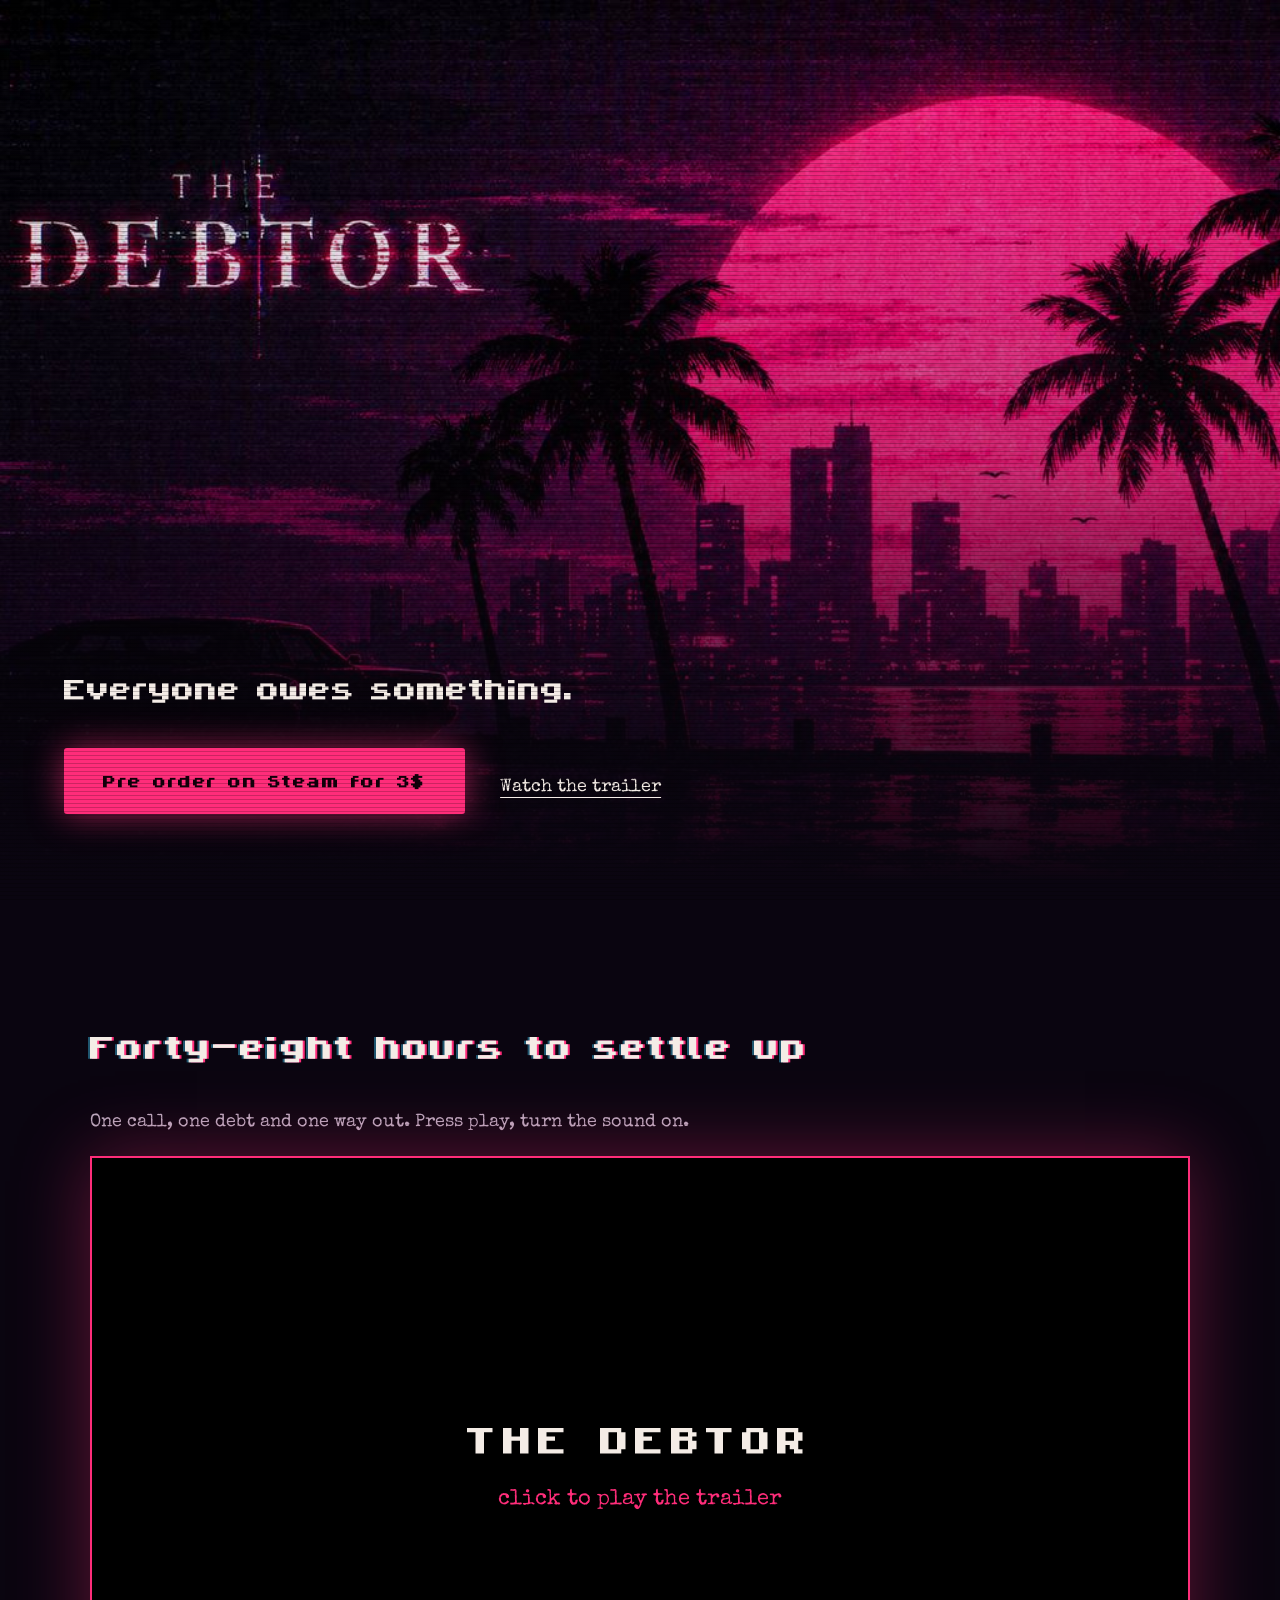
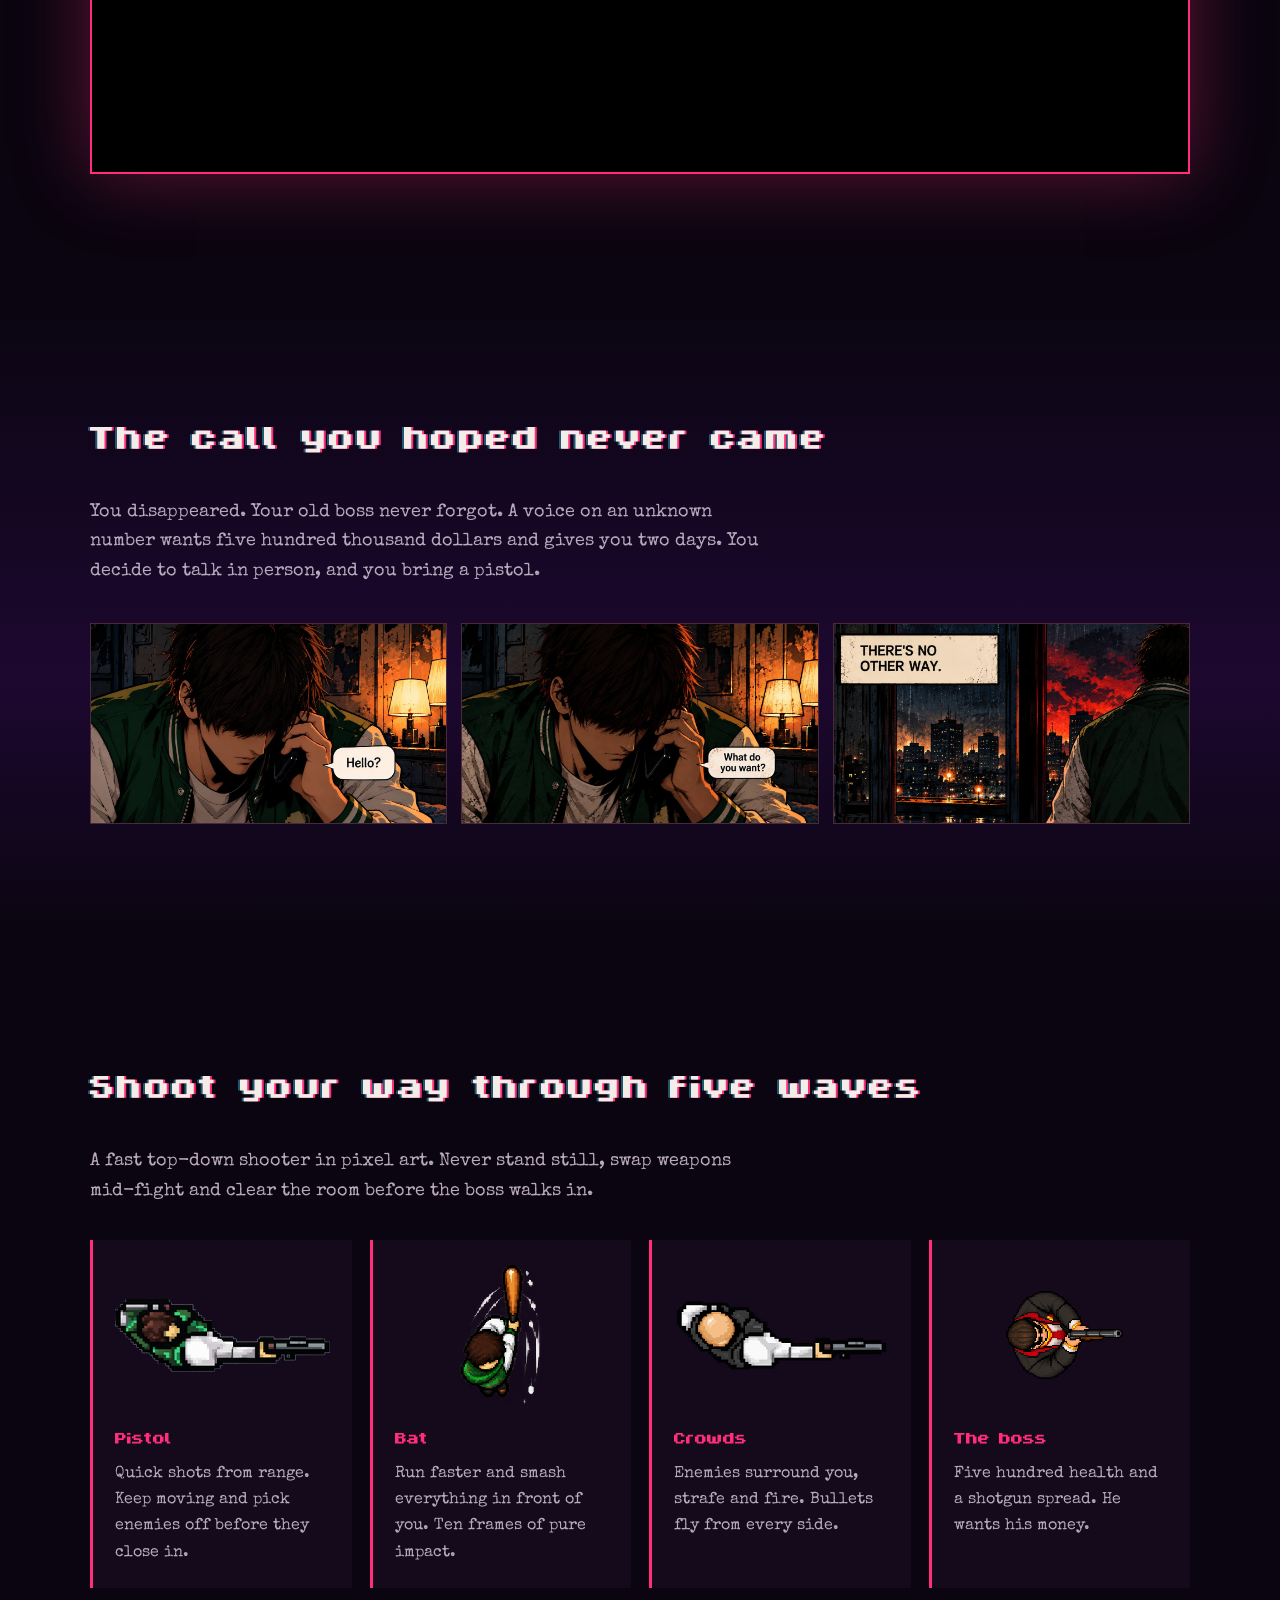
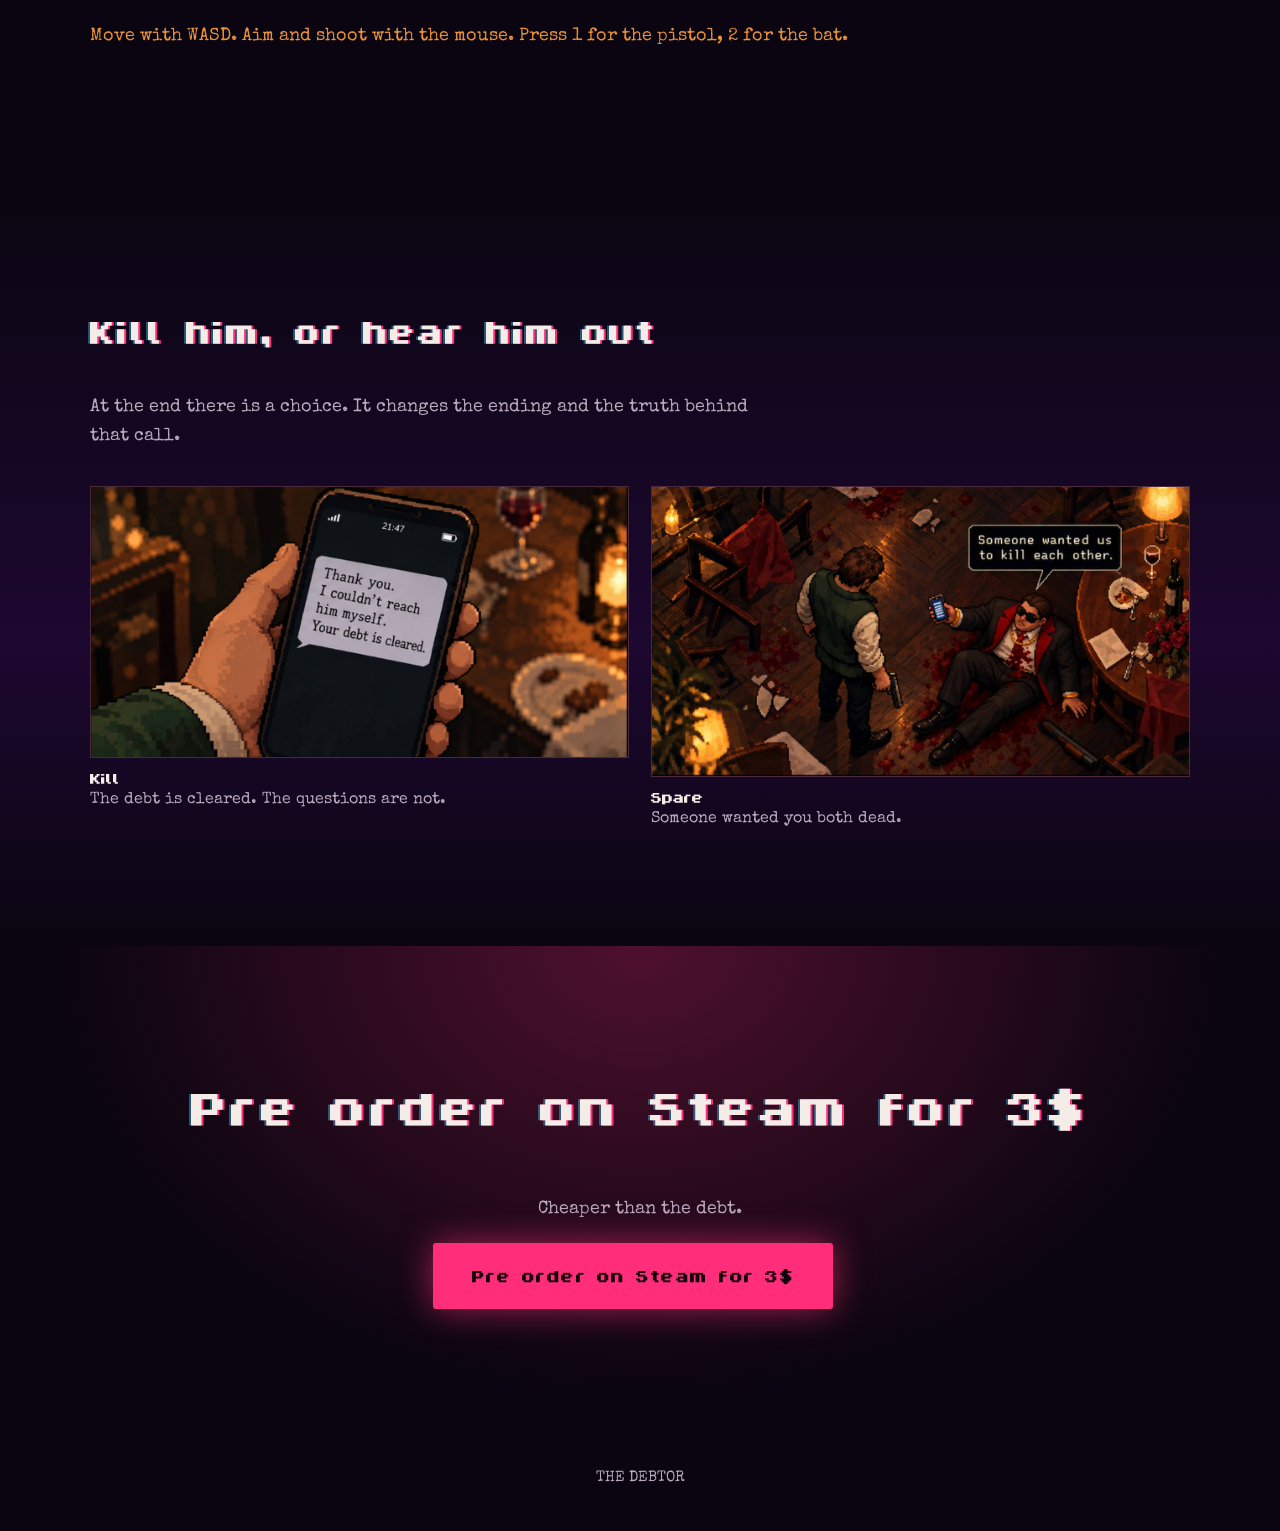
==== index.html @ 5f9a3b20 "Add files via upload" ====
<!DOCTYPE html>
<html lang="en"><head><meta charset="utf-8">
<meta name="viewport" content="width=device-width, initial-scale=1, viewport-fit=cover">
<title>THE DEBTOR — Pre order on Steam for 3$</title>
<link rel="stylesheet" href="https://fonts.googleapis.com/css2?family=Special+Elite&display=swap">
<link rel="stylesheet" href="css/style.css"></head><body>
<header class="hero">
 <img src="assets/images/menu.jpg" alt="Key art: a huge pink sun over a dark palm-lined skyline, a lone car parked at the waterfront">
 <div class="hero-in">
  <h1 class="sr">The Debtor</h1>
  <p class="tag">Everyone owes something.</p>
  <a class="cta" href="#preorder">Pre order on Steam for 3$</a><a class="ghost" href="#trailer">Watch the trailer</a>
 </div>
</header>

<section id="trailer"><div class="w">
 <h2>Forty-eight hours to settle up</h2>
 <p>One call, one debt and one way out. Press play, turn the sound on.</p>
 <div class="screen">
  <canvas id="c" width="1280" height="720" aria-label="THE DEBTOR trailer"></canvas>
  <div id="o" role="button" tabindex="0"><div><b>THE DEBTOR</b><span id="m">loading…</span></div></div>
 </div>
</div></section>

<section class="story"><div class="w">
 <h2>The call you hoped never came</h2>
 <p>You disappeared. Your old boss never forgot. A voice on an unknown number wants five hundred thousand dollars and gives you two days. You decide to talk in person, and you bring a pistol.</p>
 <div class="strip">
  <img src="assets/images/s3.jpg" alt="A phone lights up the table: Unknown Number, next to a glass of whiskey and an ashtray">
  <img src="assets/images/s5.jpg" alt="A red silhouette on the phone: your debt, five hundred thousand dollars">
  <img src="assets/images/s10.jpg" alt="A hand reaches into a drawer for a pistol">
 </div>
</div></section>

<section><div class="w">
 <h2>Shoot your way through five waves</h2>
 <p>A fast top-down shooter in pixel art. Never stand still, swap weapons mid-fight and clear the room before the boss walks in.</p>
 <div class="cards">
  <div class="card"><div class="im"><img src="assets/images/pl.png" alt="Hero with a pistol"></div><h3>Pistol</h3><p>Quick shots from range. Keep moving and pick enemies off before they close in.</p></div>
  <div class="card"><div class="im"><img id="bf" src="assets/images/b1.png" alt="Hero swinging a baseball bat"></div><h3>Bat</h3><p>Run faster and smash everything in front of you. Ten frames of pure impact.</p></div>
  <div class="card"><div class="im"><img src="assets/images/en.png" alt="Armed enemy"></div><h3>Crowds</h3><p>Enemies surround you, strafe and fire. Bullets fly from every side.</p></div>
  <div class="card"><div class="im"><img src="assets/images/bo.png" alt="The boss with a shotgun"></div><h3>The boss</h3><p>Five hundred health and a shotgun spread. He wants his money.</p></div>
 </div>
 <p class="keys">Move with WASD. Aim and shoot with the mouse. Press 1 for the pistol, 2 for the bat.</p>
</div></section>

<section class="story"><div class="w">
 <h2>Kill him, or hear him out</h2>
 <p>At the end there is a choice. It changes the ending and the truth behind that call.</p>
 <div class="pair">
  <figure><img src="assets/images/k3.jpg" alt="A text message: Thank you. Your debt is cleared."><figcaption>Kill<small>The debt is cleared. The questions are not.</small></figcaption></figure>
  <figure><img src="assets/images/p2.jpg" alt="The wounded boss: Someone wanted us to kill each other."><figcaption>Spare<small>Someone wanted you both dead.</small></figcaption></figure>
 </div>
</div></section>

<section class="buy" id="preorder"><div class="w">
 <h2>Pre order on Steam for 3$</h2>
 <p>Cheaper than the debt.</p>
 <!-- Replace # with your Steam page URL -->
 <a class="cta" href="#">Pre order on Steam for 3$</a>
</div></section>
<footer>THE DEBTOR</footer>

<script src="js/assets.js"></script>
<script src="js/trailer.js"></script>
<script src="js/page.js"></script>
</body></html>
---- css/style.css ----
@font-face{font-family:G;src:url("../fonts/G.ttf") format("truetype")}
:root{color-scheme:dark;--bg:#0a0510;--ink:#f4ece6;--mute:#b9a9bd;--pink:#ff2d7a;--plum:#1d0830;--amber:#e8913a;--paper:#e9dcc3;box-sizing:border-box;padding-top:env(safe-area-inset-top,0px);padding-bottom:env(safe-area-inset-bottom,0px)}
*,*::before,*::after{box-sizing:inherit}
html{scroll-behavior:smooth;scroll-padding-top:env(safe-area-inset-top,0px);background:var(--bg)}
body{margin:0;background:var(--bg);color:var(--ink);font:18px/1.65 "Special Elite","Courier New",monospace}
body::after{content:"";position:fixed;inset:0;pointer-events:none;z-index:50;background:repeating-linear-gradient(0deg,rgba(0,0,0,.2) 0 1px,transparent 1px 4px)}
img{display:block;max-width:100%}
.sr{position:absolute;width:1px;height:1px;overflow:hidden;clip:rect(0 0 0 0)}
h2{font:400 clamp(30px,5.2vw,58px)/1.1 G,Georgia,serif;letter-spacing:.04em;margin:0 0 .5em;text-shadow:2px 0 var(--pink),-2px 0 rgba(63,208,255,.4)}
h3{font:400 28px/1.2 G,Georgia,serif;margin:.4em 0 .2em;color:var(--pink)}
p{margin:0 0 1em;max-width:62ch;color:var(--mute)}
section{padding:clamp(56px,9vw,120px) clamp(20px,5vw,64px)}
.w{max-width:1100px;margin:0 auto}
.hero{position:relative;min-height:100svh;display:grid;align-items:end;overflow:hidden;padding:0}
.hero img{position:absolute;inset:0;width:100%;height:100%;object-fit:cover;object-position:28% 50%}
.hero::after{content:"";position:absolute;inset:0;background:linear-gradient(0deg,var(--bg) 2%,rgba(10,5,16,.2) 48%,transparent)}
.hero-in{position:relative;z-index:2;padding:0 clamp(20px,5vw,64px) clamp(36px,8vh,84px)}
.tag{font:400 clamp(26px,4.4vw,52px)/1.1 G,Georgia,serif;color:var(--ink);margin:0 0 .6em;animation:flick 1.6s steps(1) 1}
@keyframes flick{0%{opacity:0}8%{opacity:1}12%{opacity:.2}18%{opacity:1}22%{opacity:.4}28%,100%{opacity:1}}
.cta{display:inline-block;background:var(--pink);color:#12000a;font:400 clamp(20px,2.6vw,30px) G,Georgia,serif;letter-spacing:.05em;padding:.7em 1.3em;text-decoration:none;border-radius:3px;box-shadow:0 0 34px rgba(255,45,122,.6);margin:0 14px 14px 0}
.cta:hover{animation:jolt .3s linear 2}
@keyframes jolt{25%{transform:translate(-4px,2px) rotate(-.6deg)}75%{transform:translate(4px,-2px) rotate(.6deg)}}
.ghost{display:inline-block;color:var(--ink);padding:.9em 1.2em;text-decoration:underline;text-underline-offset:6px}
a:focus-visible,#o:focus-visible{outline:3px solid var(--amber);outline-offset:3px}
.screen{position:relative;aspect-ratio:16/9;background:#000;border:2px solid var(--pink);box-shadow:0 0 70px rgba(255,45,122,.35)}
.screen canvas{width:100%;height:100%;display:block}
#o{position:absolute;inset:0;display:grid;place-items:center;text-align:center;background:rgba(0,0,0,.55);cursor:pointer}
#o b{display:block;font:400 clamp(28px,6vw,68px) G,Georgia,serif;letter-spacing:.08em}
#o span{display:block;margin-top:.8em;color:var(--pink);font-size:clamp(14px,2.2vw,22px)}
.story{background:linear-gradient(180deg,var(--bg),var(--plum) 60%,var(--bg))}
.strip{display:grid;grid-template-columns:repeat(auto-fit,minmax(260px,1fr));gap:14px;margin-top:36px}
.strip img{width:100%;aspect-ratio:16/9;object-fit:cover;border:1px solid #4a2a3a}
.cards{display:grid;grid-template-columns:repeat(auto-fit,minmax(230px,1fr));gap:18px;margin:34px 0}
.card{background:#140a1c;border-left:3px solid var(--pink);padding:20px 22px 12px}
.card .im{height:150px;display:grid;place-items:center}
.card img{max-height:140px;image-rendering:pixelated}
.card p{font-size:16px;margin-bottom:.6em}
.keys{color:var(--amber);max-width:none}
.pair{display:grid;grid-template-columns:repeat(auto-fit,minmax(300px,1fr));gap:22px;margin-top:34px}
figure{margin:0}
figure img{width:100%;border:1px solid #4a2a3a}
figcaption{font:400 26px G,Georgia,serif;margin-top:10px;color:var(--ink)}
figcaption small{display:block;font:16px/1.5 "Special Elite","Courier New",monospace;color:var(--mute)}
.buy{text-align:center;background:radial-gradient(ellipse at 50% 0,rgba(255,45,122,.28),transparent 65%)}
.buy h2{font-size:clamp(34px,7vw,84px)}
.buy p{margin-inline:auto}
footer{padding:28px 20px 40px;text-align:center;color:var(--mute);font-size:15px}
@media (prefers-reduced-motion:reduce){.tag,.cta:hover{animation:none}html{scroll-behavior:auto}}
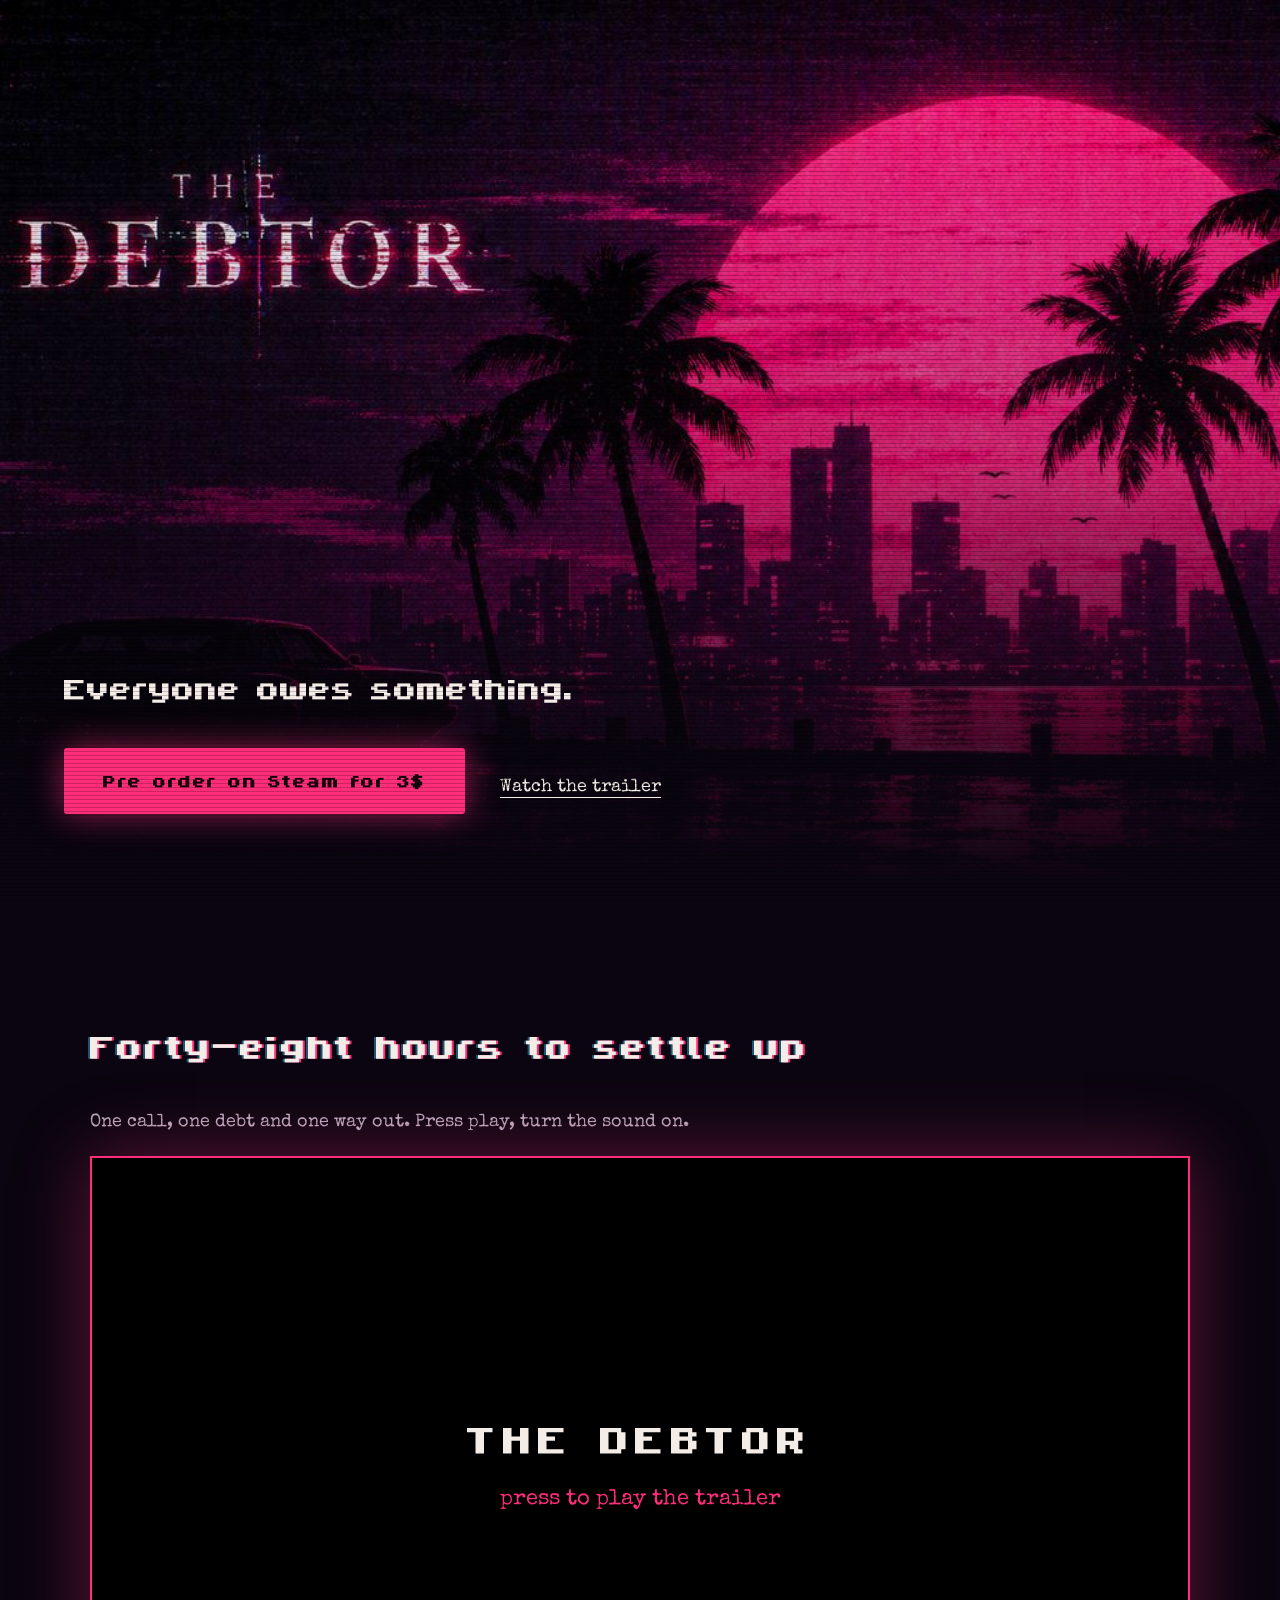
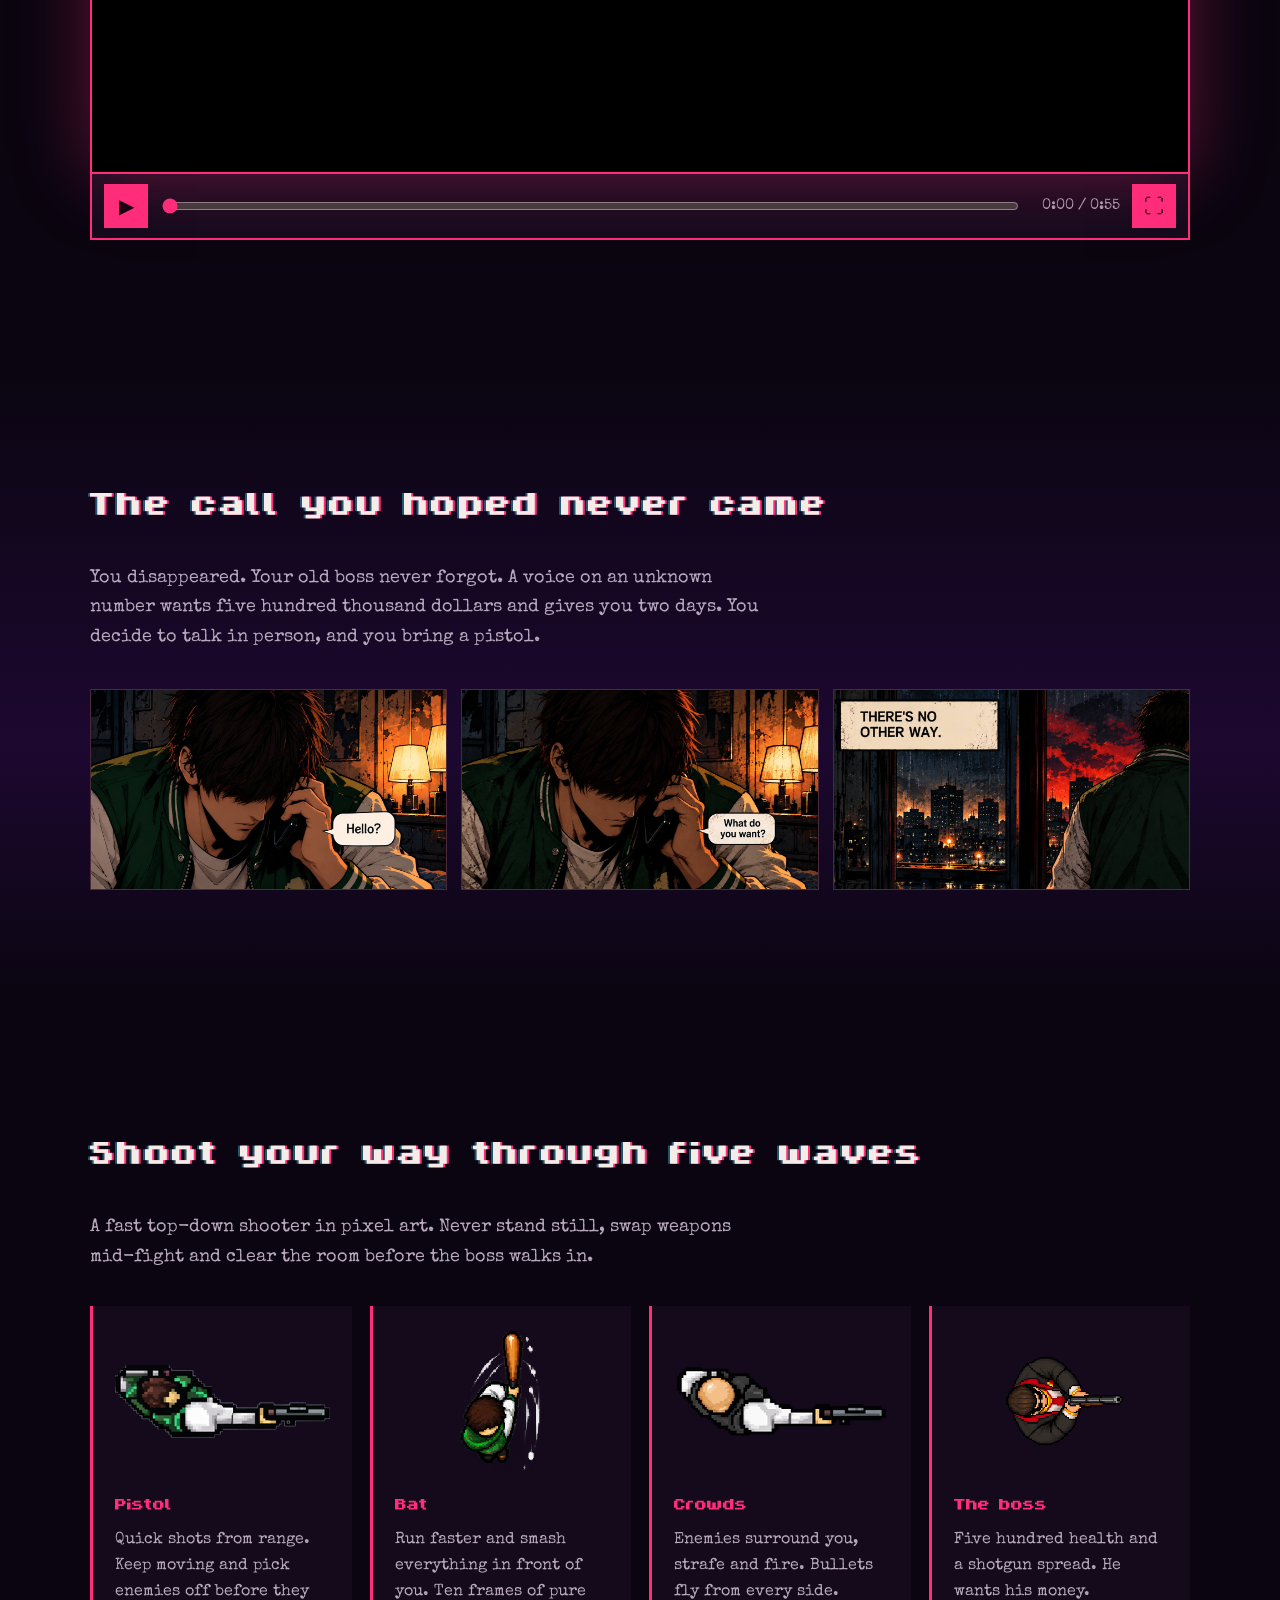
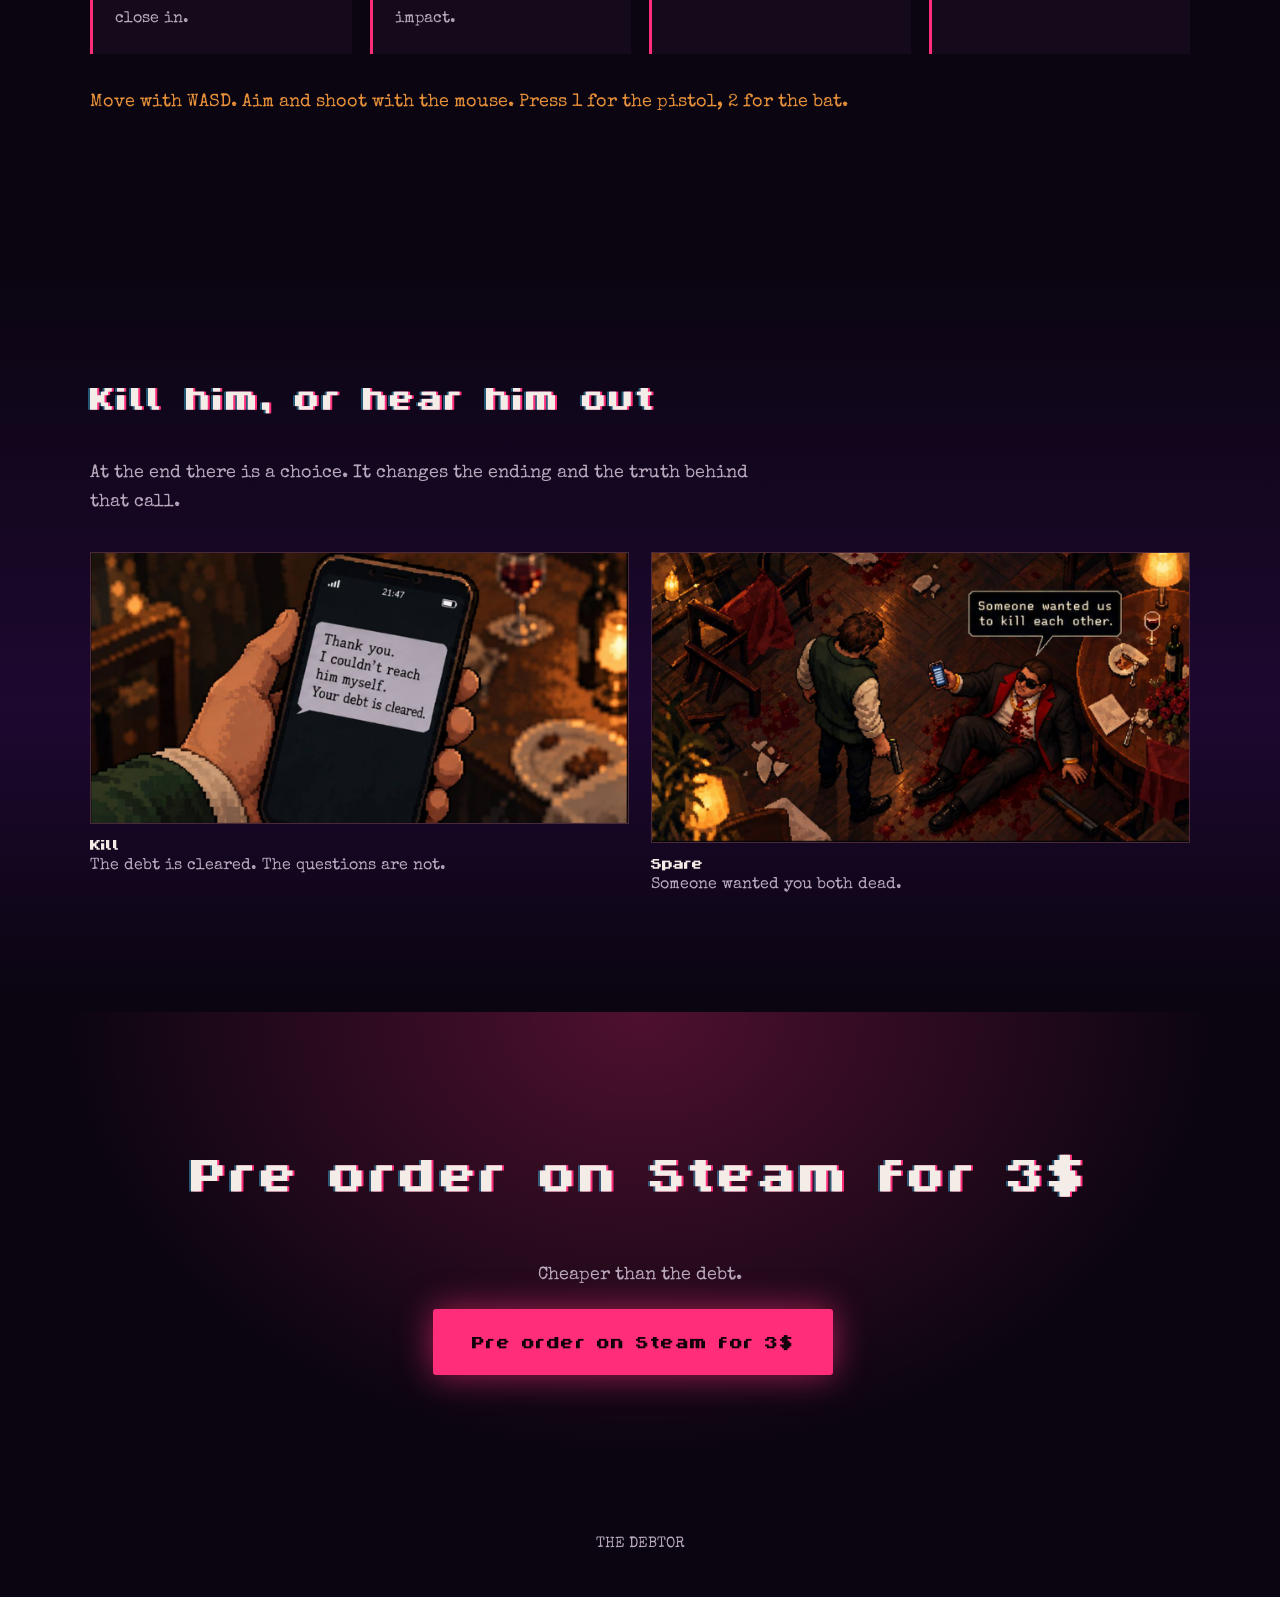
==== commit 5da7c61b: "Add files via upload" ====
--- a/index.html
+++ b/index.html
@@ -16,9 +16,12 @@
 <section id="trailer"><div class="w">
  <h2>Forty-eight hours to settle up</h2>
  <p>One call, one debt and one way out. Press play, turn the sound on.</p>
+ <div class="player" id="pl">
  <div class="screen">
   <canvas id="c" width="1280" height="720" aria-label="THE DEBTOR trailer"></canvas>
   <div id="o" role="button" tabindex="0"><div><b>THE DEBTOR</b><span id="m">loading…</span></div></div>
+ </div>
+ <div class="ctl"><button id="pp" type="button" aria-label="Play">▶</button><input id="sk" type="range" min="0" max="55" step="0.1" value="0" aria-label="Seek"><span id="tm">0:00 / 0:55</span><button id="fs" type="button" aria-label="Fullscreen">⛶</button></div>
  </div>
 </div></section>
 
--- a/css/style.css
+++ b/css/style.css
@@ -46,3 +46,32 @@
 .buy p{margin-inline:auto}
 footer{padding:28px 20px 40px;text-align:center;color:var(--mute);font-size:15px}
 @media (prefers-reduced-motion:reduce){.tag,.cta:hover{animation:none}html{scroll-behavior:auto}}
+
+/* ---------- player ---------- */
+.player{background:#000}
+.ctl{display:flex;align-items:center;gap:12px;padding:10px 12px;background:#140a1c;border:2px solid var(--pink);border-top:0}
+.ctl button{flex:none;width:44px;height:44px;border:0;background:var(--pink);color:#12000a;font:20px/1 G,Georgia,serif;cursor:pointer}
+.ctl button:focus-visible,#sk:focus-visible{outline:3px solid var(--amber);outline-offset:2px}
+.ctl span{flex:none;min-width:5.8em;text-align:right;color:var(--mute);font-size:15px}
+#sk{flex:1;min-width:0;height:28px;accent-color:var(--pink);cursor:pointer}
+.player:fullscreen{display:flex;flex-direction:column;justify-content:center}
+.player:-webkit-full-screen{display:flex;flex-direction:column;justify-content:center}
+.player:fullscreen .screen{width:min(100%,calc((100vh - 66px)*16/9));margin:0 auto}
+.player:-webkit-full-screen .screen{width:min(100%,calc((100vh - 66px)*16/9));margin:0 auto}
+button,#o,canvas{touch-action:manipulation}
+
+/* ---------- mobile ---------- */
+html,body{overflow-x:clip;max-width:100%}
+html{-webkit-text-size-adjust:100%}
+.strip{grid-template-columns:repeat(auto-fit,minmax(min(260px,100%),1fr))}
+.cards{grid-template-columns:repeat(auto-fit,minmax(min(230px,100%),1fr))}
+.pair{grid-template-columns:repeat(auto-fit,minmax(min(300px,100%),1fr))}
+@media (pointer:coarse),(max-width:700px){
+ body::after{display:none}
+ body{font-size:16px}
+ section{padding:48px 16px}
+ .hero-in{padding-bottom:max(32px,env(safe-area-inset-bottom))}
+ .ctl{gap:8px;padding:8px}
+ .ctl span{font-size:13px;min-width:5em}
+ #o span{font-size:14px;padding:0 12px}
+}
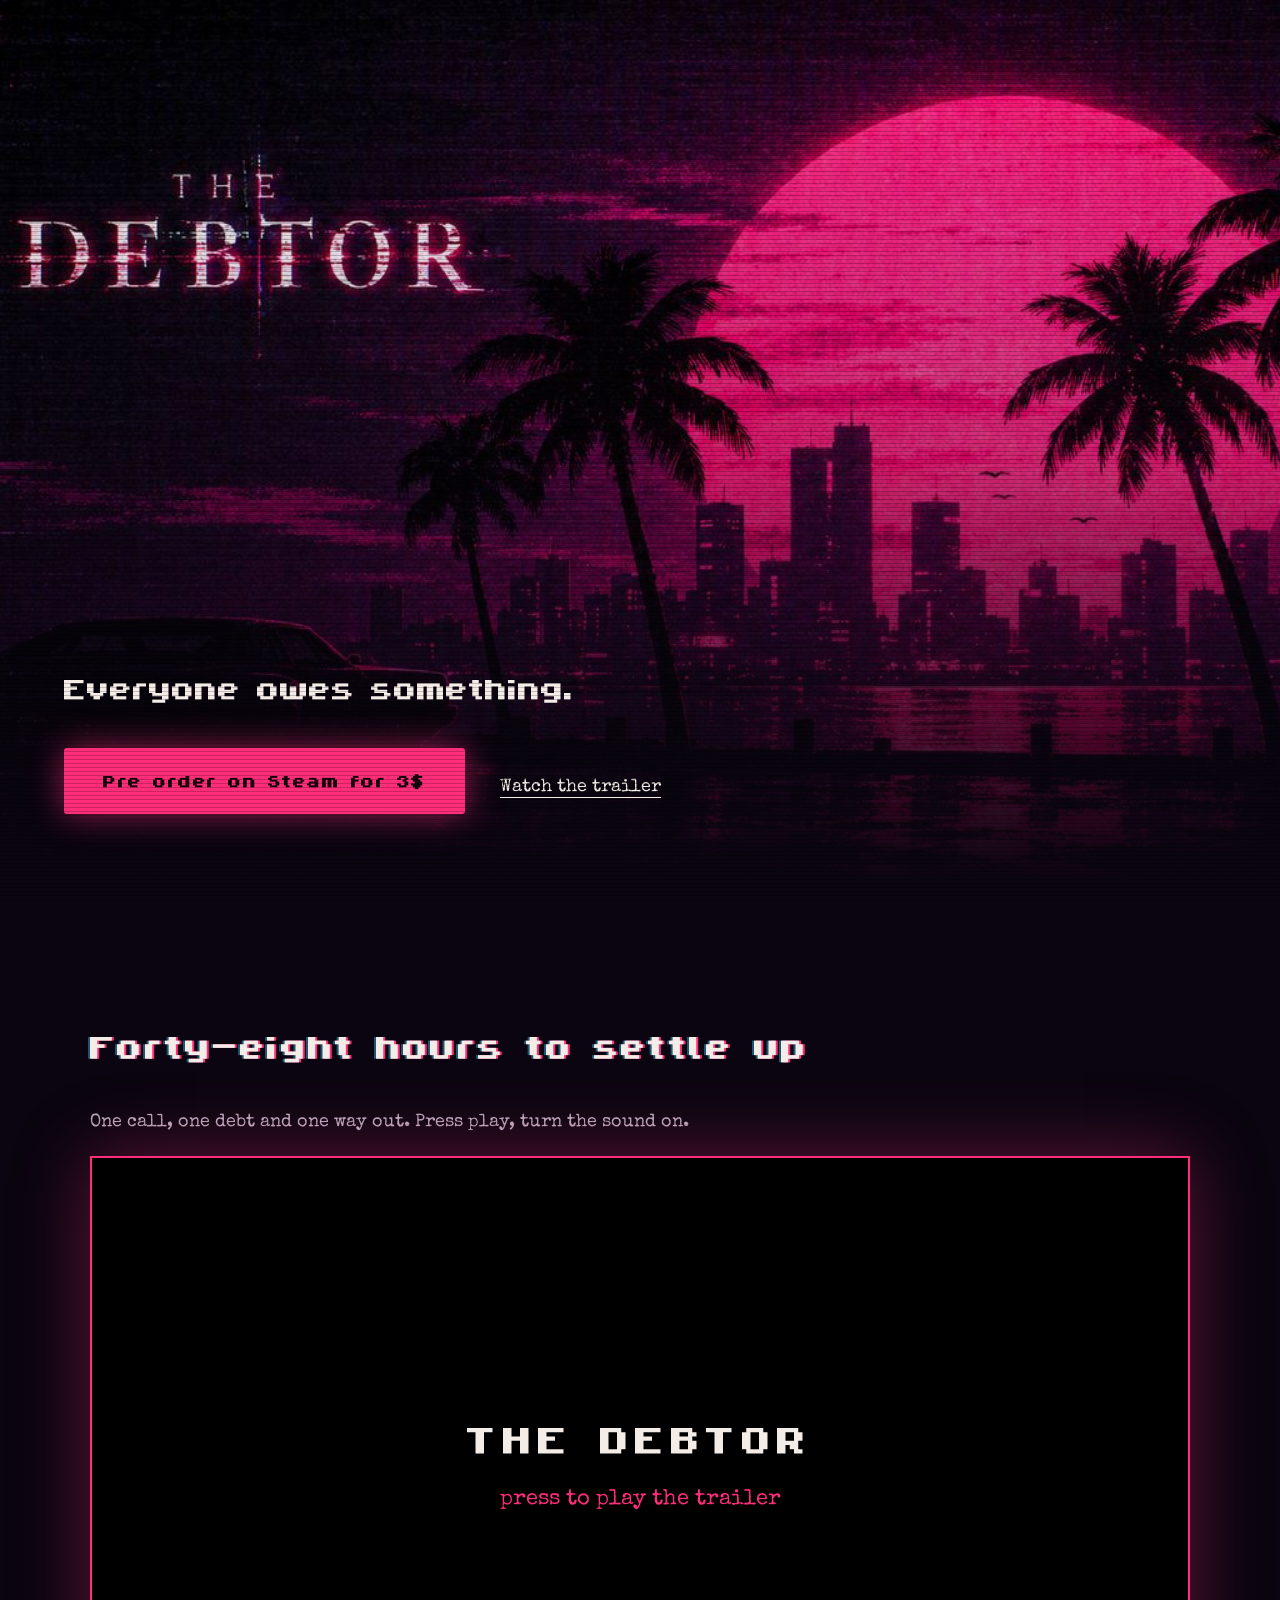
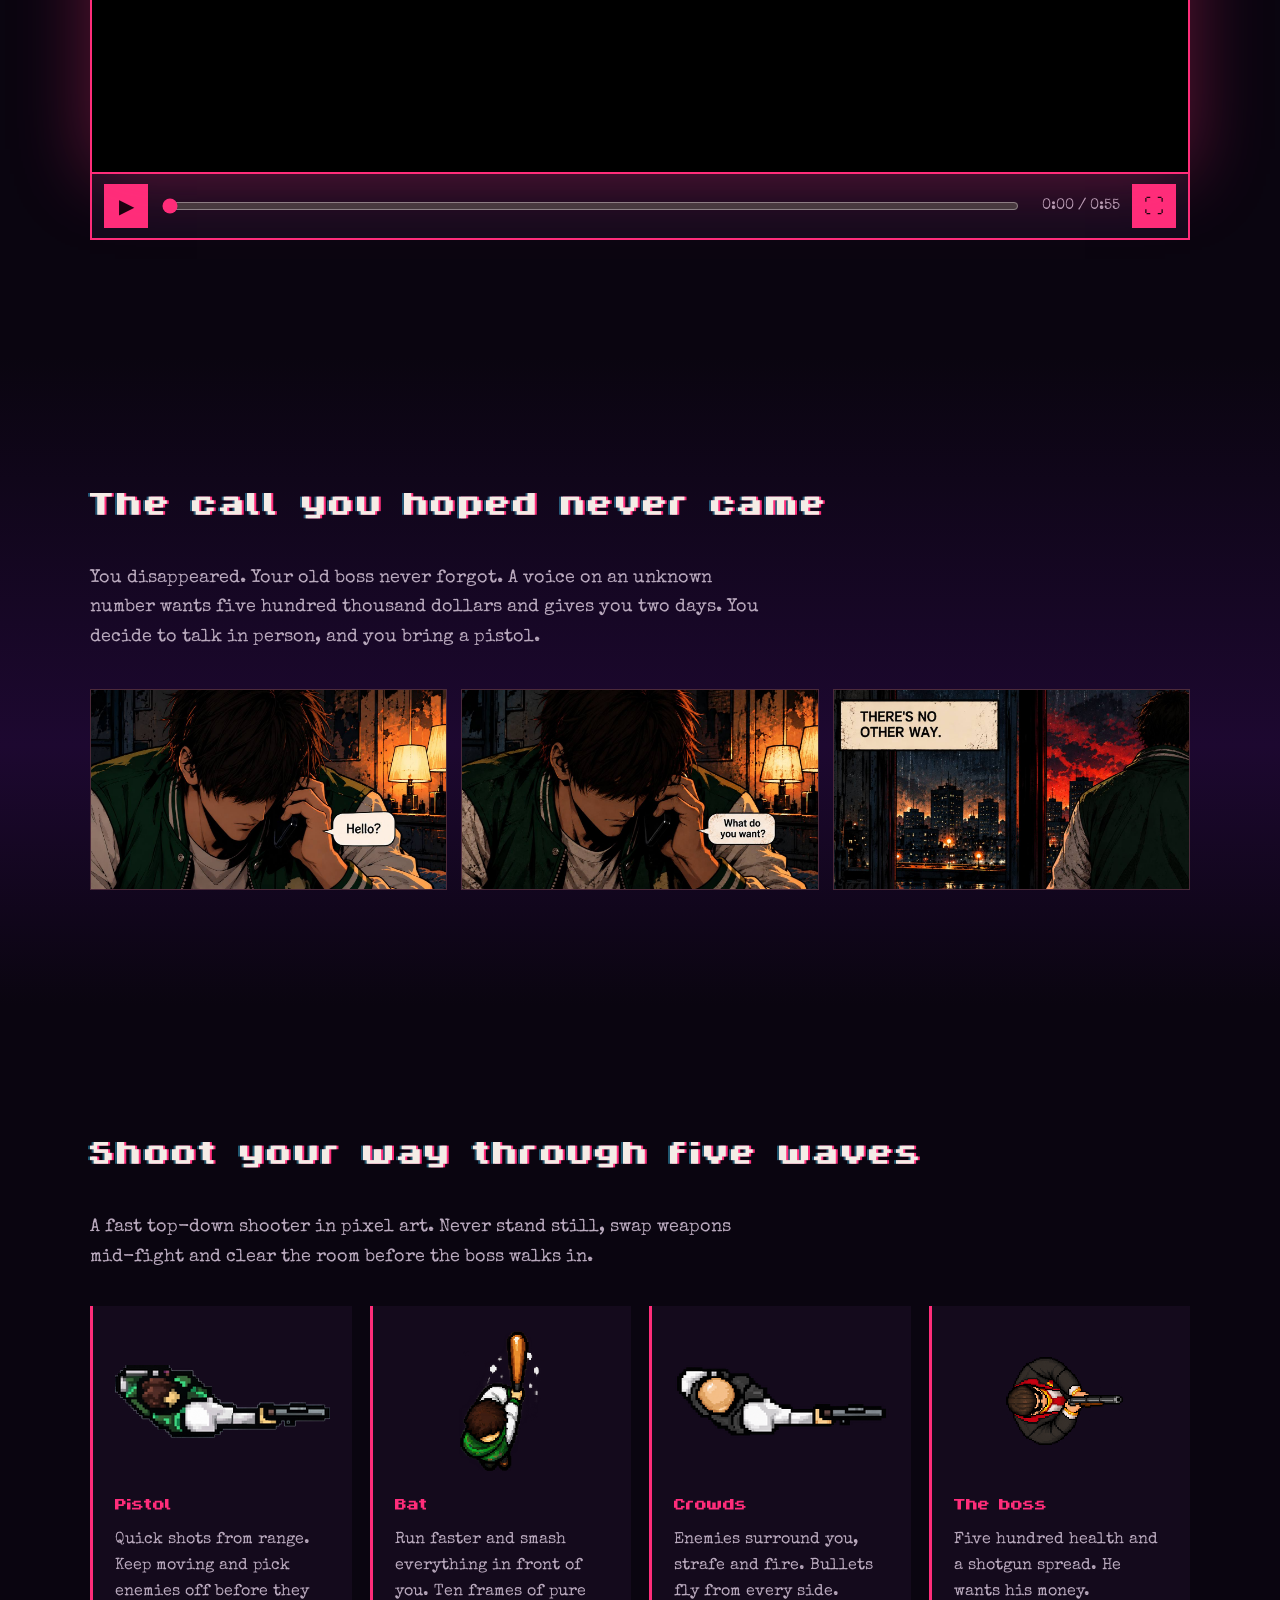
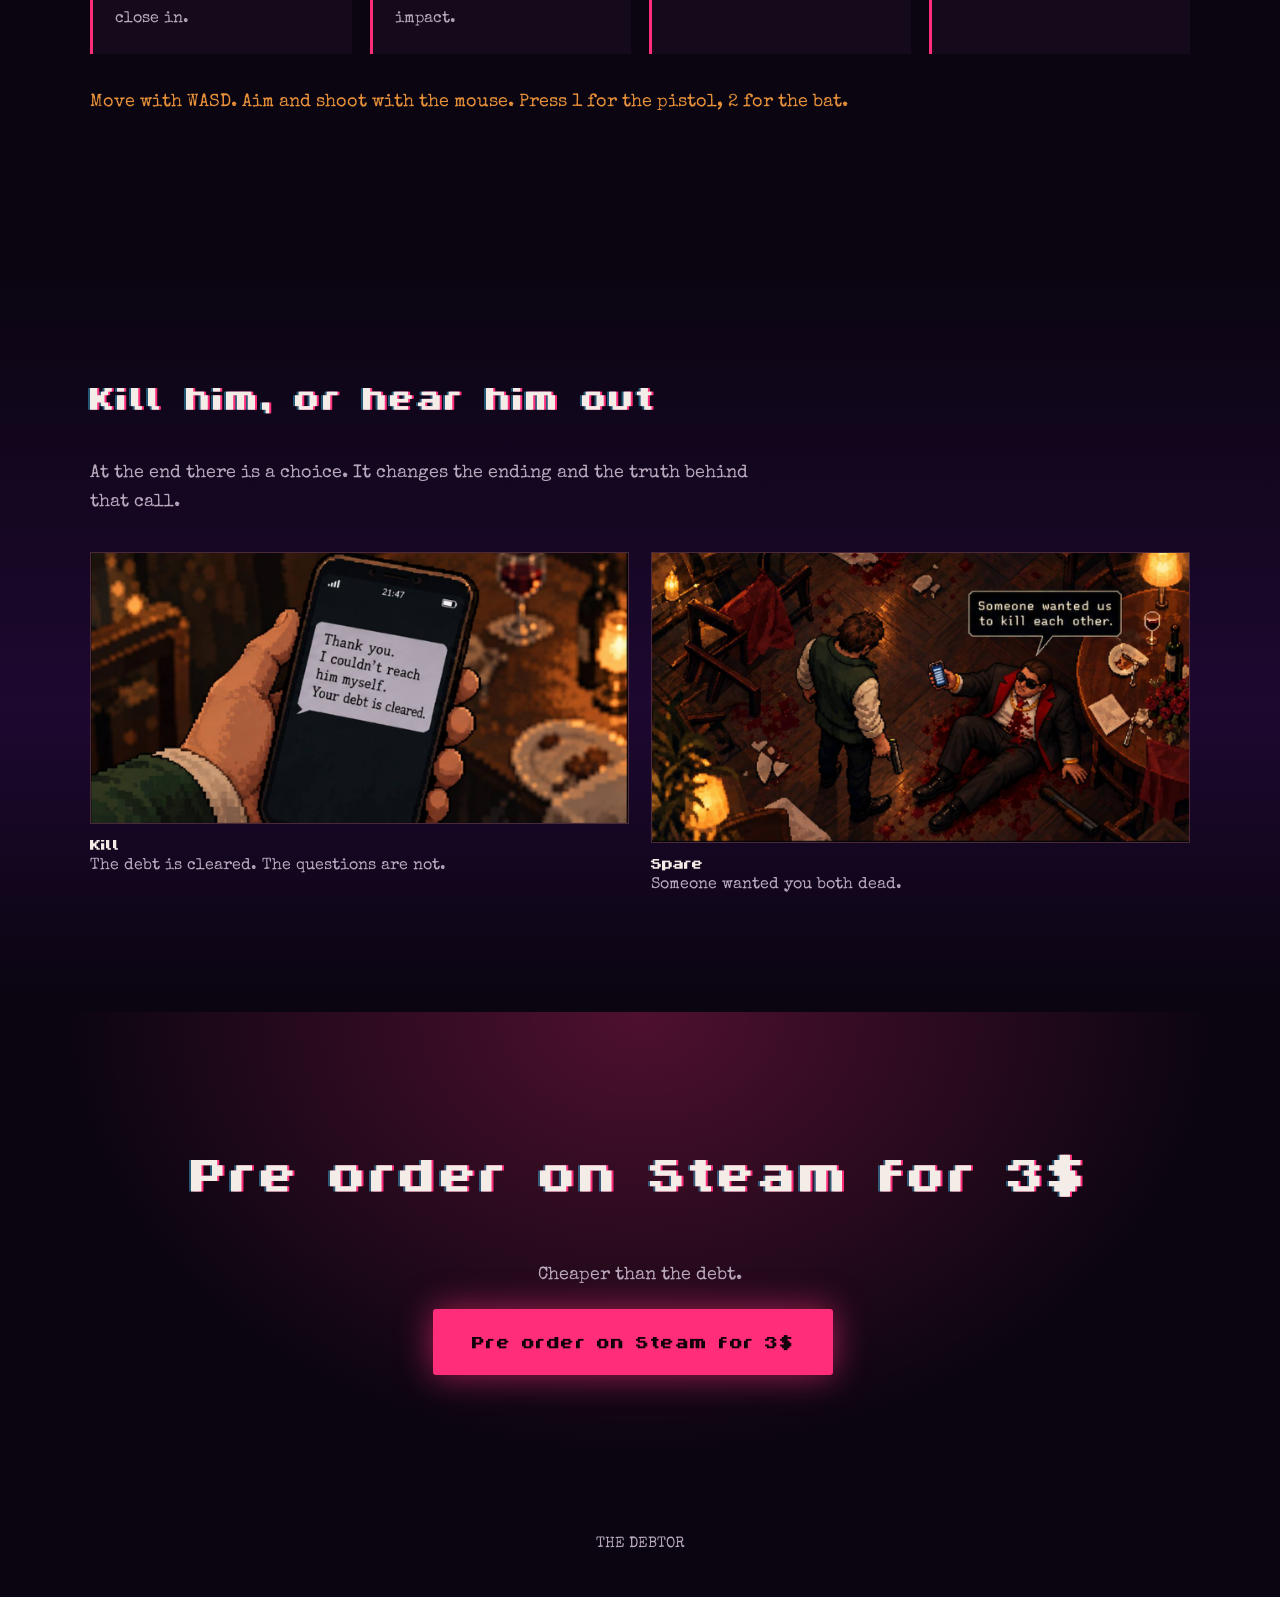
==== commit 77e70e29: "Add files via upload" ====
--- a/index.html
+++ b/index.html
@@ -5,7 +5,7 @@
 <link rel="stylesheet" href="https://fonts.googleapis.com/css2?family=Special+Elite&display=swap">
 <link rel="stylesheet" href="css/style.css"></head><body>
 <header class="hero">
- <img src="assets/images/menu.jpg" alt="Key art: a huge pink sun over a dark palm-lined skyline, a lone car parked at the waterfront">
+ <picture><source media="(max-width:700px)" srcset="assets/images/menu-mobile.jpg"><img src="assets/images/menu.jpg" alt="Key art: a huge pink sun over a dark palm-lined skyline, a lone car parked at the waterfront"></picture>
  <div class="hero-in">
   <h1 class="sr">The Debtor</h1>
   <p class="tag">Everyone owes something.</p>
--- a/css/style.css
+++ b/css/style.css
@@ -68,6 +68,7 @@
 .pair{grid-template-columns:repeat(auto-fit,minmax(min(300px,100%),1fr))}
 @media (pointer:coarse),(max-width:700px){
  body::after{display:none}
+ .hero img{object-position:50% 50%}
  body{font-size:16px}
  section{padding:48px 16px}
  .hero-in{padding-bottom:max(32px,env(safe-area-inset-bottom))}
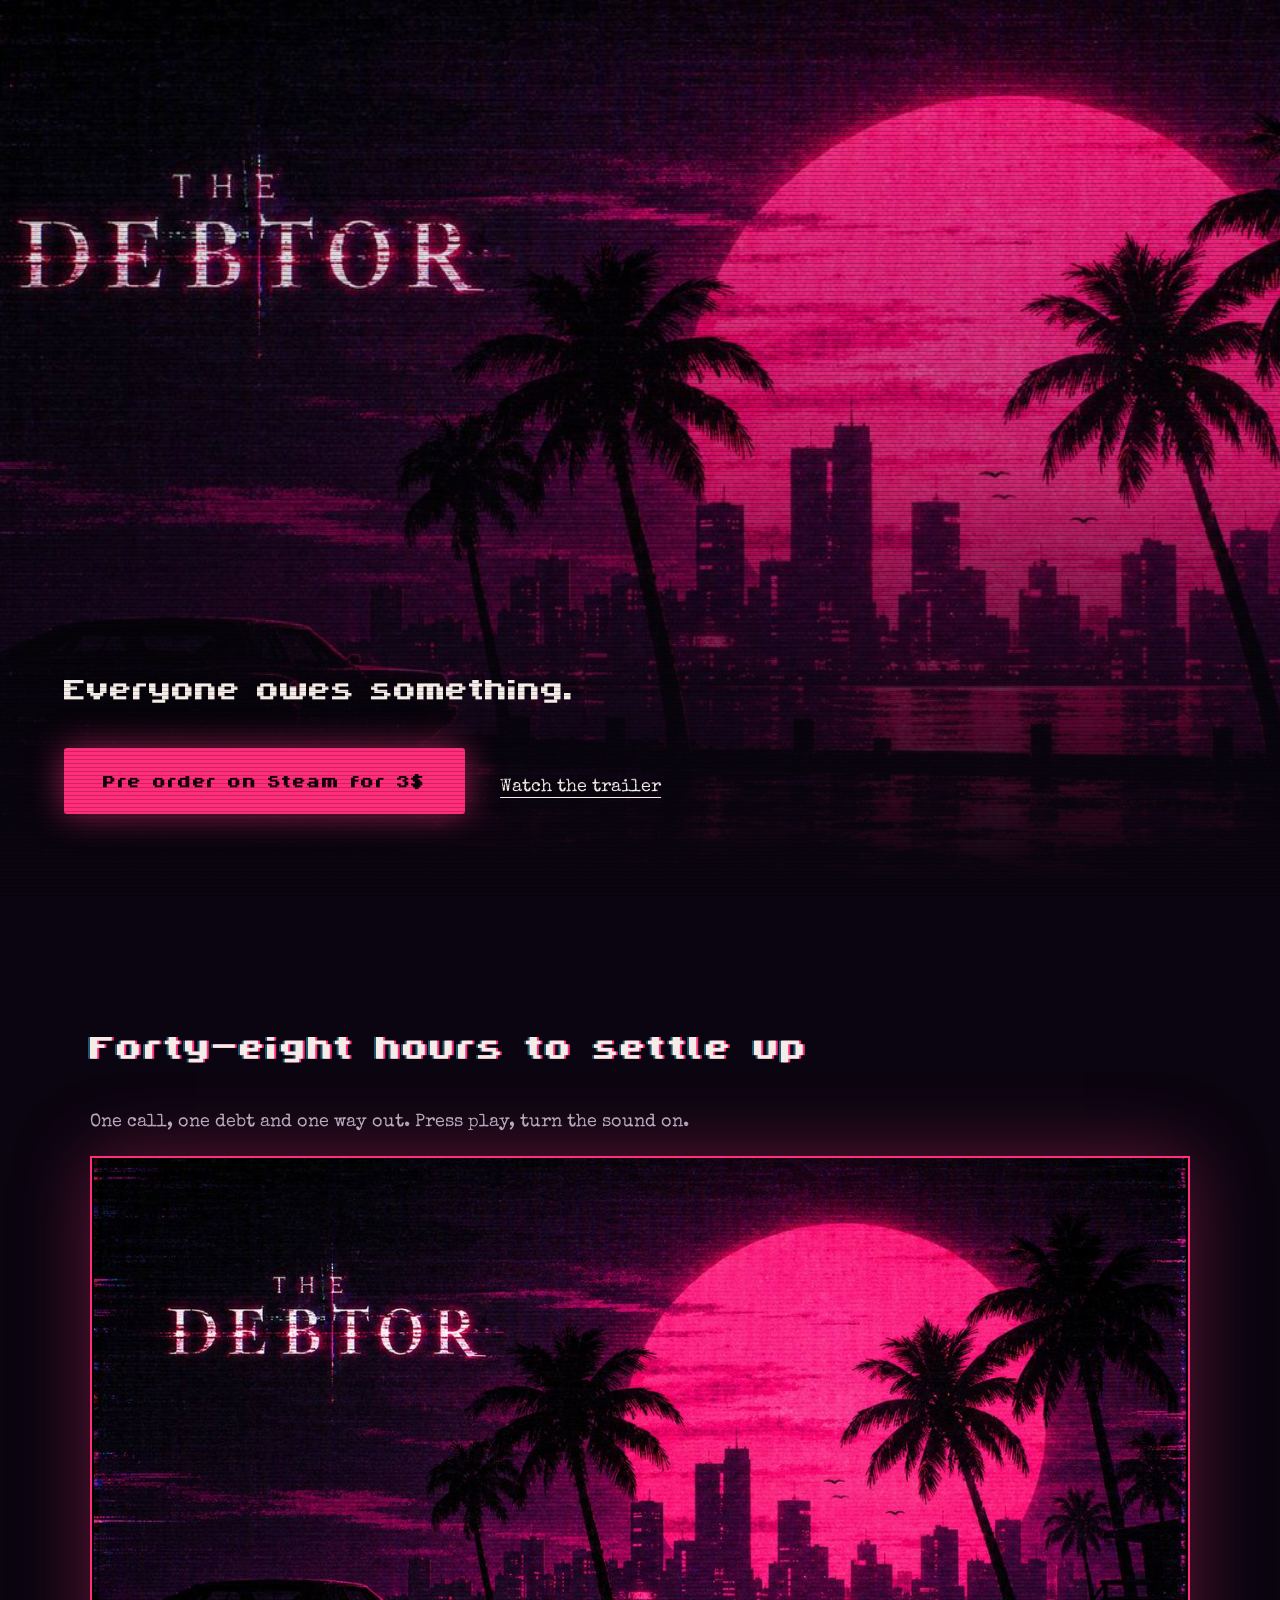
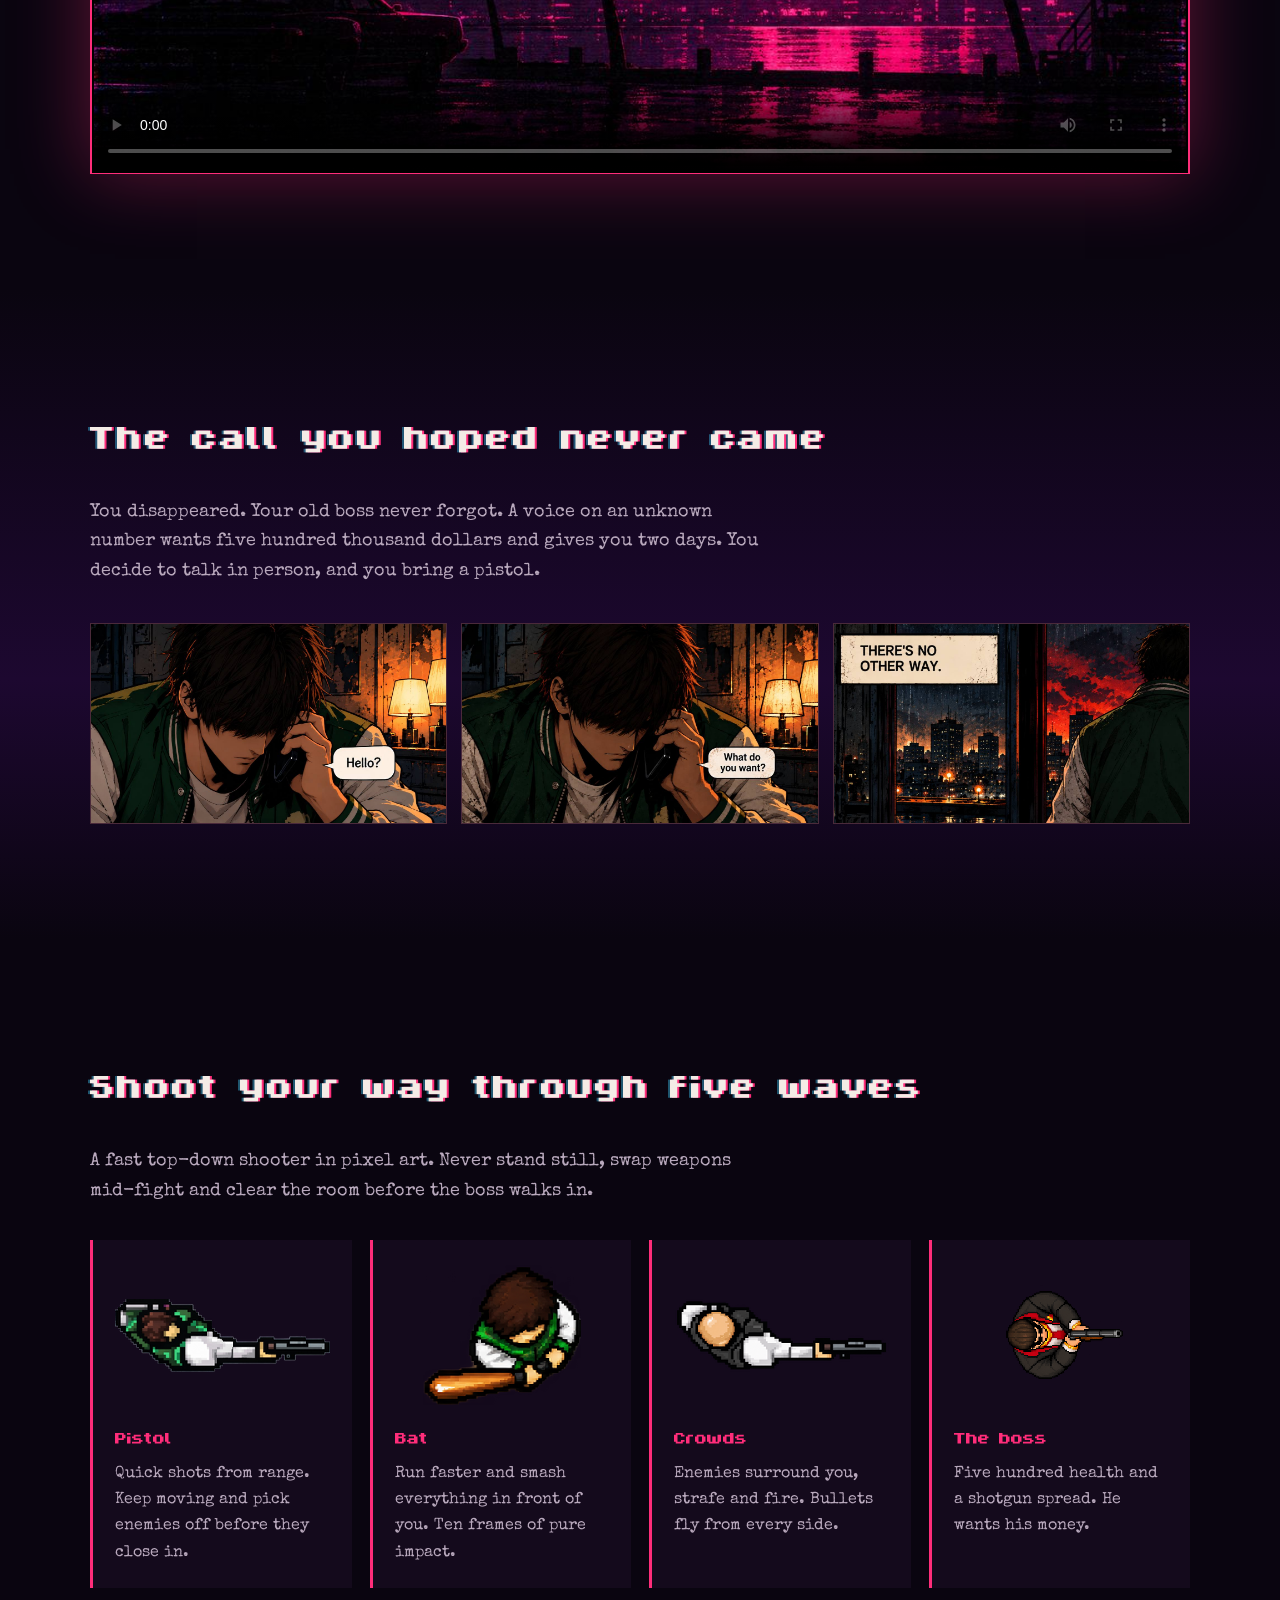
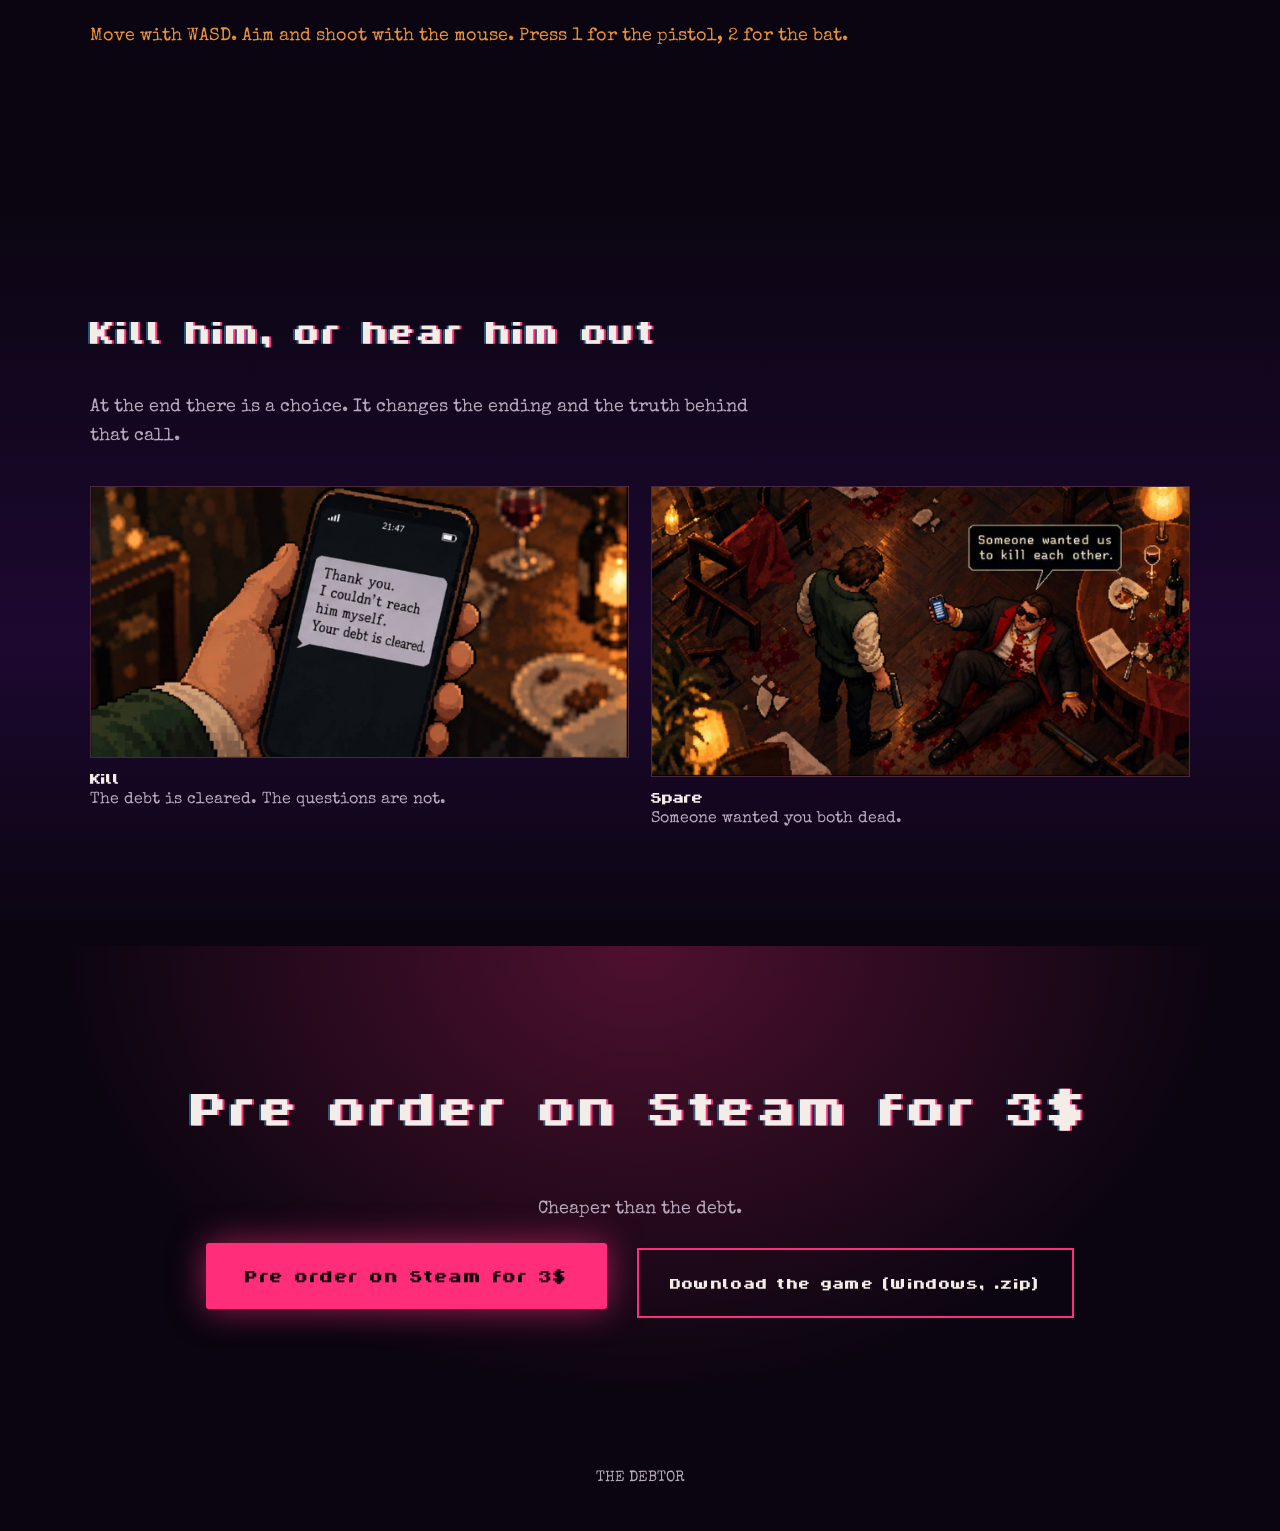
==== commit 1d426183: "Add files via upload" ====
--- a/index.html
+++ b/index.html
@@ -16,13 +16,7 @@
 <section id="trailer"><div class="w">
  <h2>Forty-eight hours to settle up</h2>
  <p>One call, one debt and one way out. Press play, turn the sound on.</p>
- <div class="player" id="pl">
- <div class="screen">
-  <canvas id="c" width="1280" height="720" aria-label="THE DEBTOR trailer"></canvas>
-  <div id="o" role="button" tabindex="0"><div><b>THE DEBTOR</b><span id="m">loading…</span></div></div>
- </div>
- <div class="ctl"><button id="pp" type="button" aria-label="Play">▶</button><input id="sk" type="range" min="0" max="55" step="0.1" value="0" aria-label="Seek"><span id="tm">0:00 / 0:55</span><button id="fs" type="button" aria-label="Fullscreen">⛶</button></div>
- </div>
+ <video class="vid" controls playsinline preload="metadata" poster="assets/images/menu.jpg"><source src="assets/video/trailer.mp4" type="video/mp4"></video>
 </div></section>
 
 <section class="story"><div class="w">
@@ -60,11 +54,14 @@
  <h2>Pre order on Steam for 3$</h2>
  <p>Cheaper than the debt.</p>
  <!-- Replace # with your Steam page URL -->
- <a class="cta" href="#">Pre order on Steam for 3$</a>
+ <div class="buy-links">
+  <a class="cta" href="#">Pre order on Steam for 3$</a>
+  <!-- Replace YOUR_USER/YOUR_REPO with your GitHub repo; the file name must match the release asset -->
+  <a class="ghost dl" href="https://github.com/YOUR_USER/YOUR_REPO/releases/latest/download/THE-DEBTOR.zip" rel="noopener" download>Download the game (Windows, .zip)</a>
+ </div>
 </div></section>
 <footer>THE DEBTOR</footer>
 
 <script src="js/assets.js"></script>
-<script src="js/trailer.js"></script>
 <script src="js/page.js"></script>
 </body></html>
--- a/css/style.css
+++ b/css/style.css
@@ -76,3 +76,9 @@
  .ctl span{font-size:13px;min-width:5em}
  #o span{font-size:14px;padding:0 12px}
 }
+
+/* ---------- video + download ---------- */
+.vid{display:block;width:100%;aspect-ratio:16/9;background:#000;border:2px solid var(--pink);box-shadow:0 0 70px rgba(255,45,122,.35)}
+.buy-links{display:flex;flex-wrap:wrap;gap:16px;justify-content:center;align-items:center}
+.dl{border:2px solid var(--pink);text-decoration:none;font:400 clamp(18px,2.2vw,26px) G,Georgia,serif;letter-spacing:.05em}
+.dl:hover{background:rgba(255,45,122,.18)}
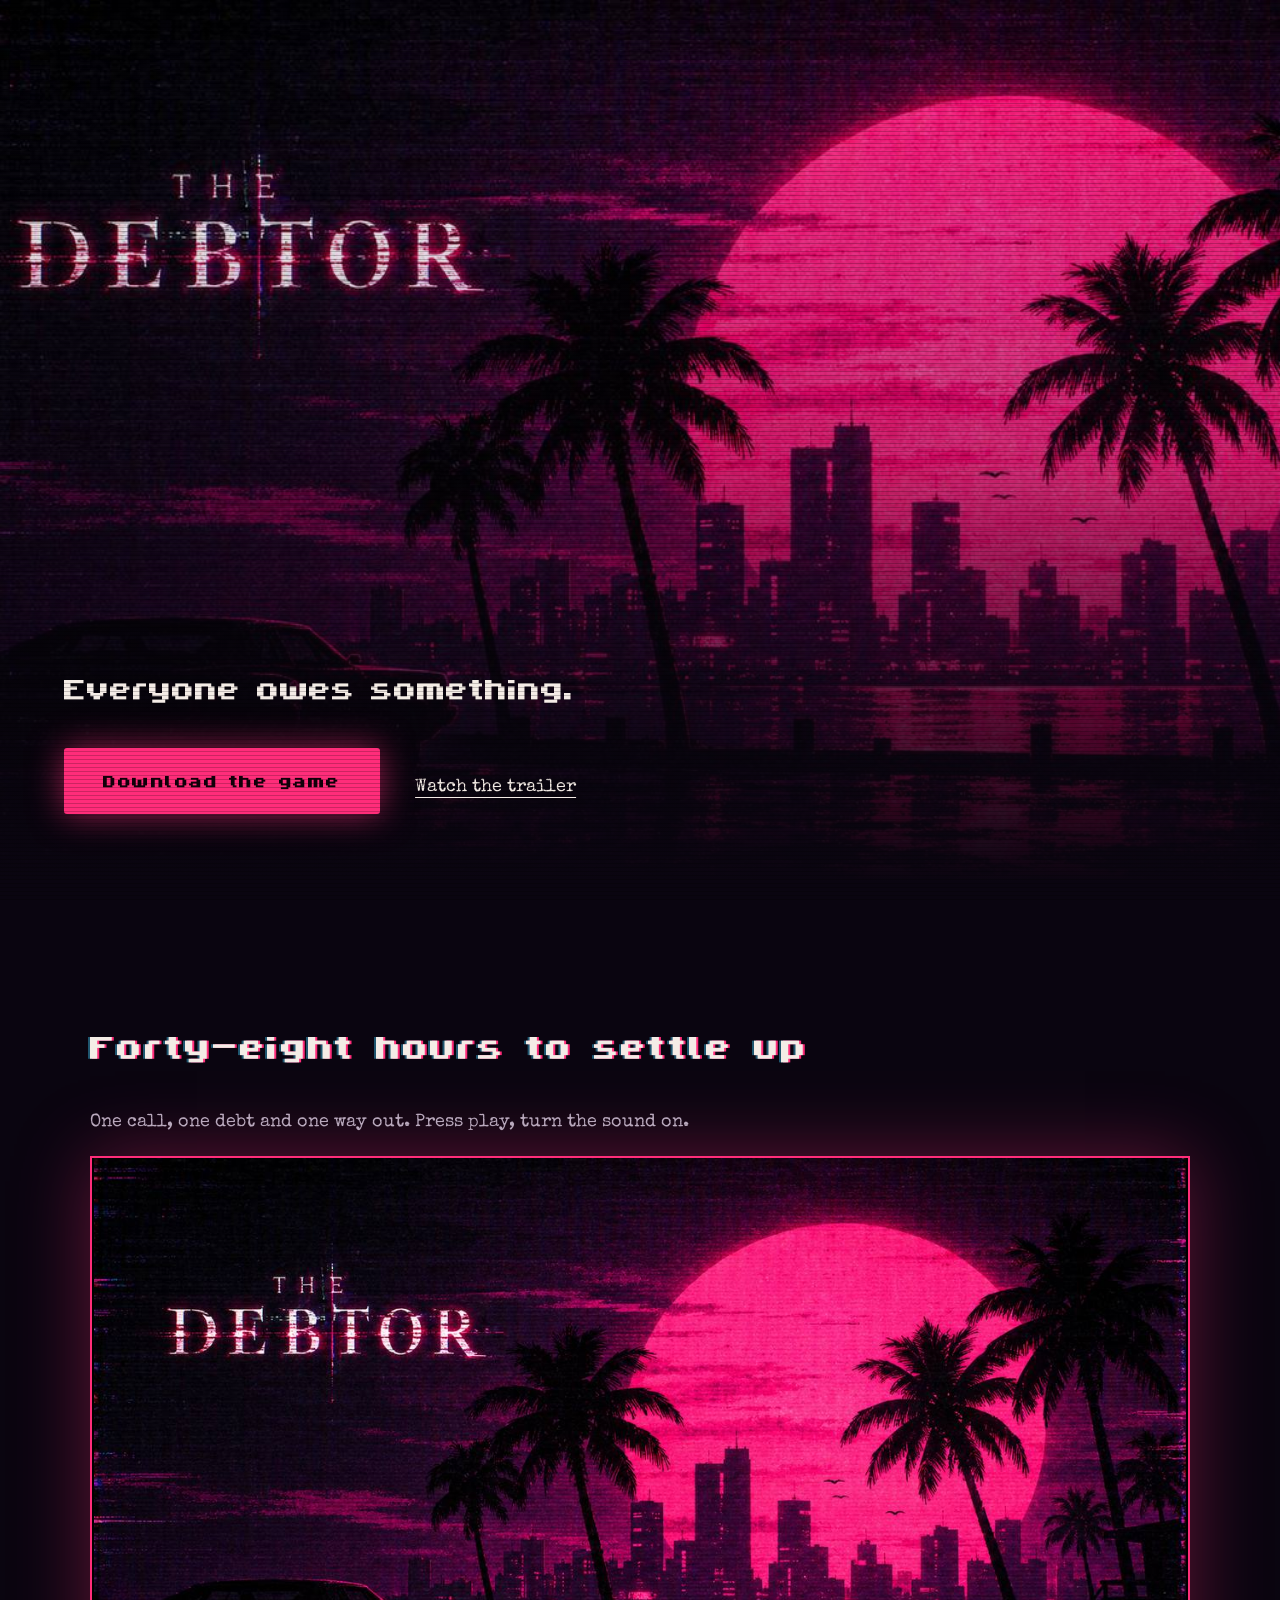
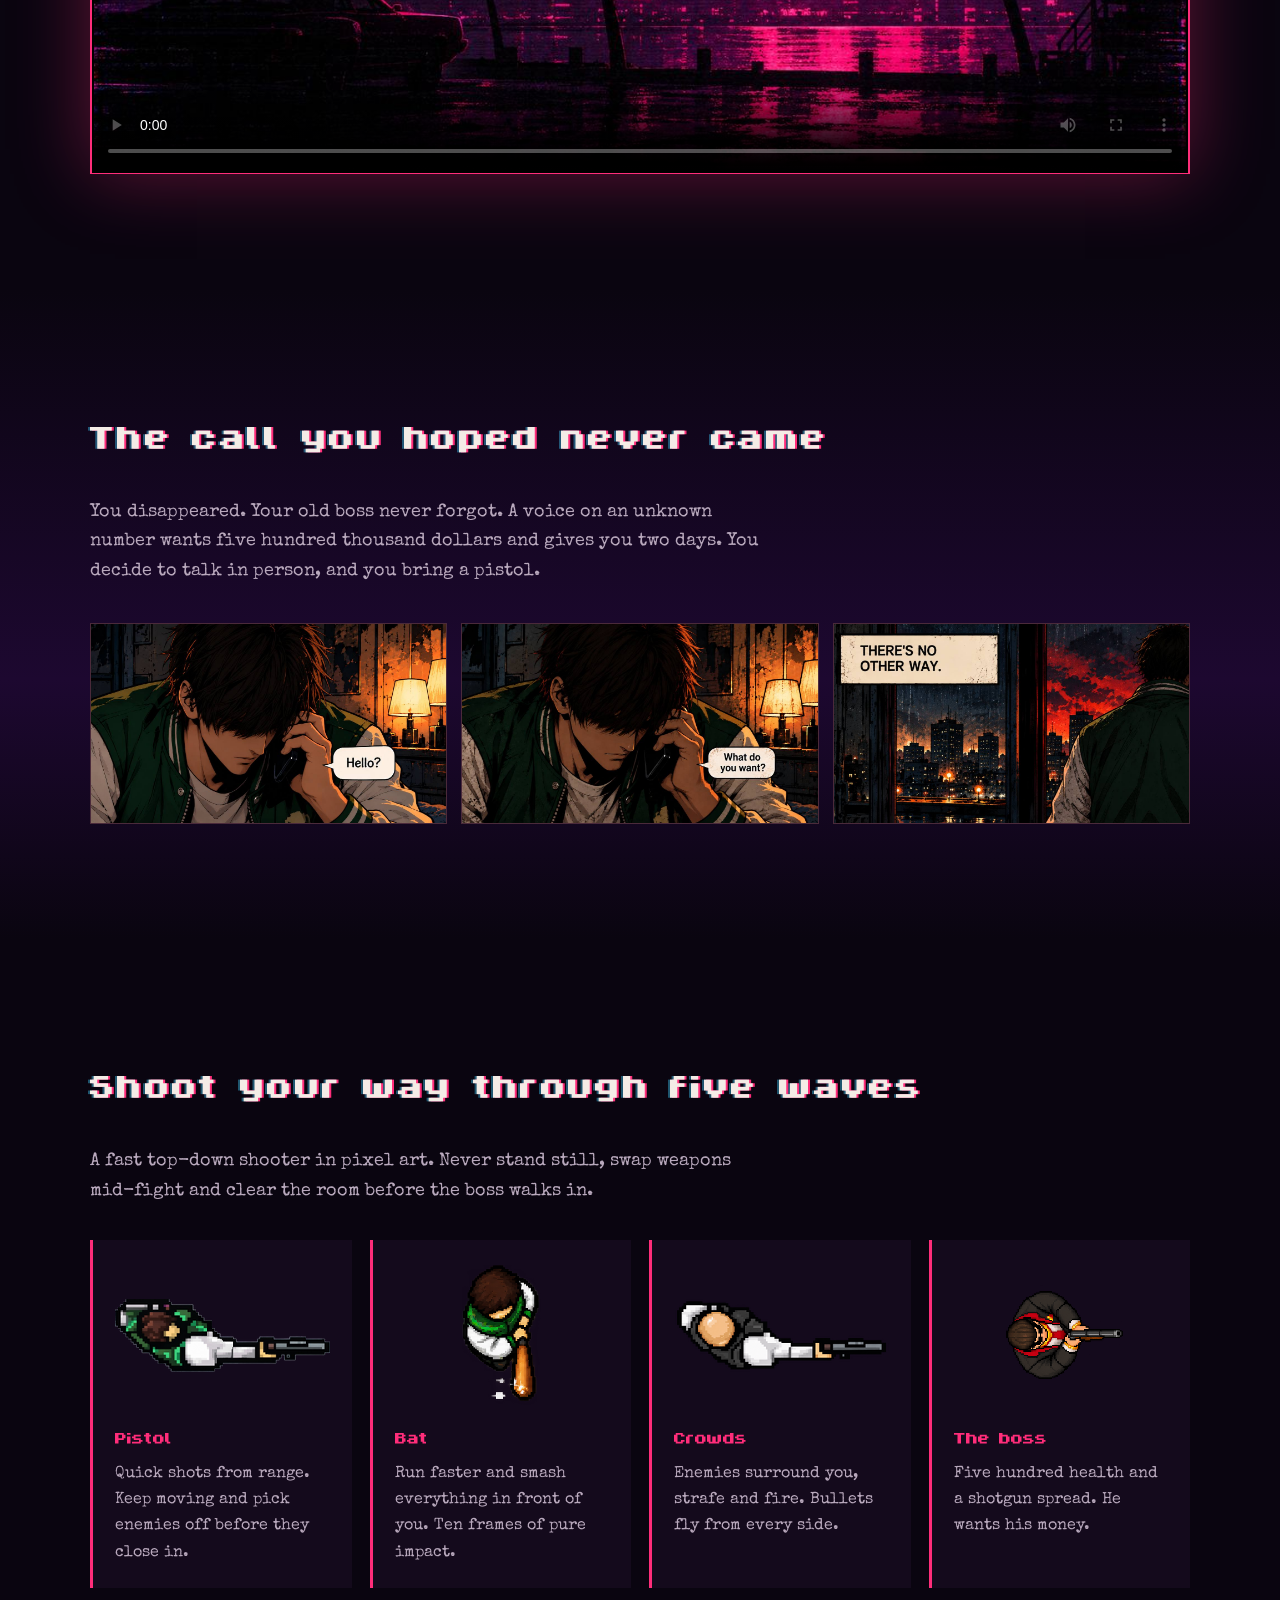
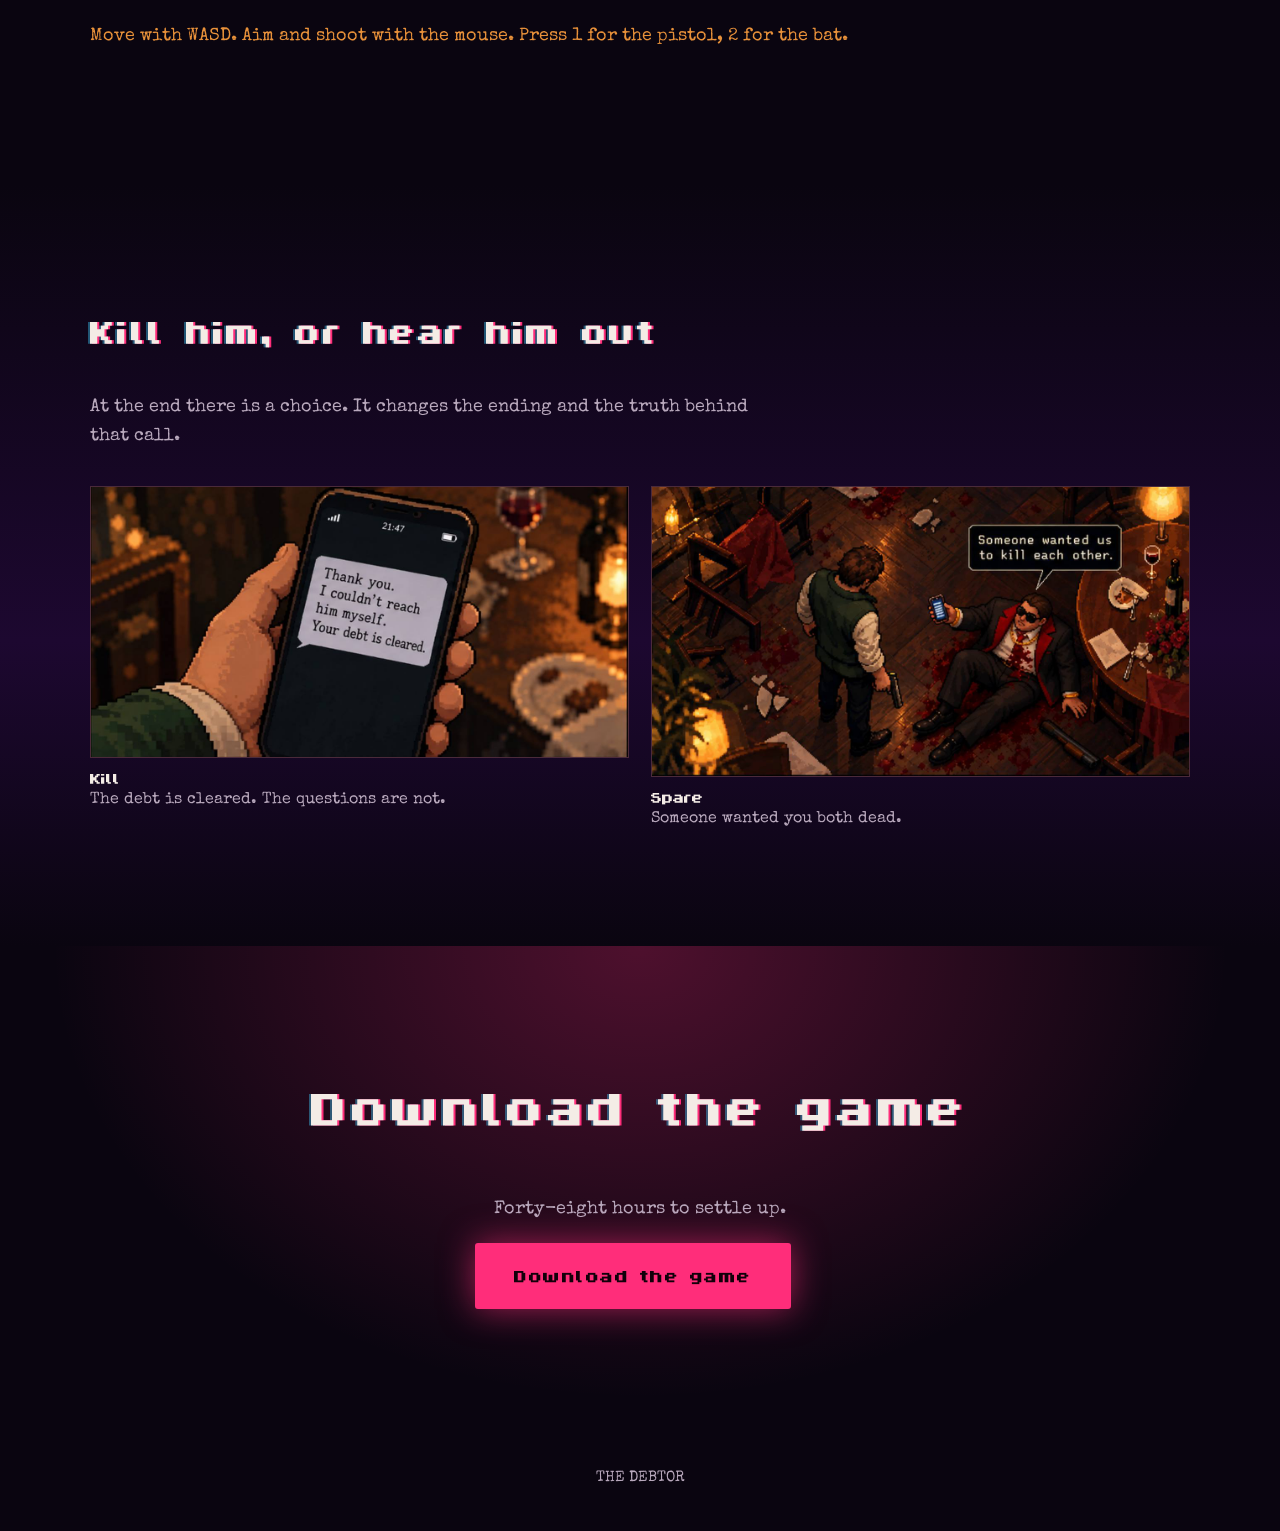
==== commit 8f3564a3: "Add files via upload" ====
--- a/index.html
+++ b/index.html
@@ -1,7 +1,7 @@
 <!DOCTYPE html>
 <html lang="en"><head><meta charset="utf-8">
 <meta name="viewport" content="width=device-width, initial-scale=1, viewport-fit=cover">
-<title>THE DEBTOR — Pre order on Steam for 3$</title>
+<title>THE DEBTOR — Download the game</title>
 <link rel="stylesheet" href="https://fonts.googleapis.com/css2?family=Special+Elite&display=swap">
 <link rel="stylesheet" href="css/style.css"></head><body>
 <header class="hero">
@@ -9,7 +9,7 @@
  <div class="hero-in">
   <h1 class="sr">The Debtor</h1>
   <p class="tag">Everyone owes something.</p>
-  <a class="cta" href="#preorder">Pre order on Steam for 3$</a><a class="ghost" href="#trailer">Watch the trailer</a>
+  <a class="cta" href="#download">Download the game</a><a class="ghost" href="#trailer">Watch the trailer</a>
  </div>
 </header>
 
@@ -50,15 +50,10 @@
  </div>
 </div></section>
 
-<section class="buy" id="preorder"><div class="w">
- <h2>Pre order on Steam for 3$</h2>
- <p>Cheaper than the debt.</p>
- <!-- Replace # with your Steam page URL -->
- <div class="buy-links">
-  <a class="cta" href="#">Pre order on Steam for 3$</a>
-  <!-- Replace YOUR_USER/YOUR_REPO with your GitHub repo; the file name must match the release asset -->
-  <a class="ghost dl" href="https://github.com/YOUR_USER/YOUR_REPO/releases/latest/download/THE-DEBTOR.zip" rel="noopener" download>Download the game (Windows, .zip)</a>
- </div>
+<section class="buy" id="download"><div class="w">
+ <h2>Download the game</h2>
+ <p>Forty-eight hours to settle up.</p>
+ <a class="cta" href="https://github.com/Tyholaz/The-Debtor/releases/tag/DEMO" rel="noopener">Download the game</a>
 </div></section>
 <footer>THE DEBTOR</footer>
 
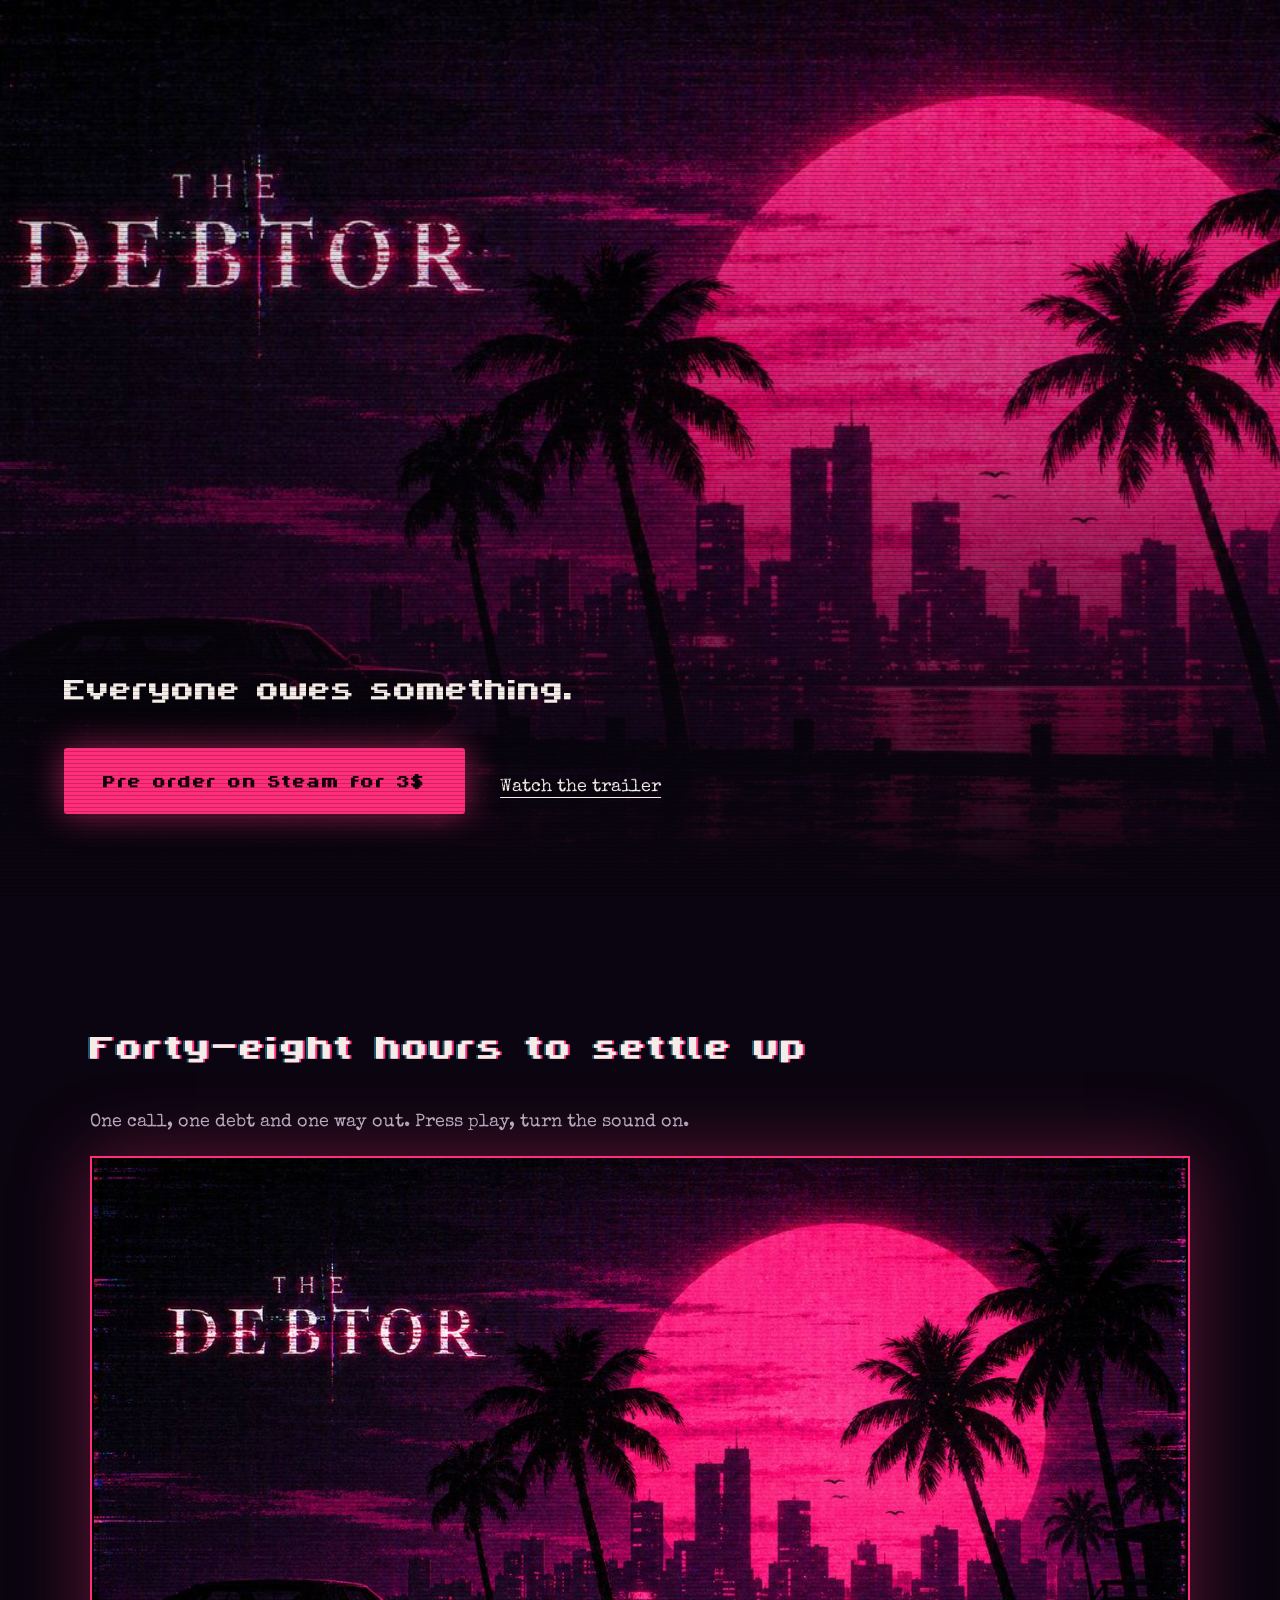
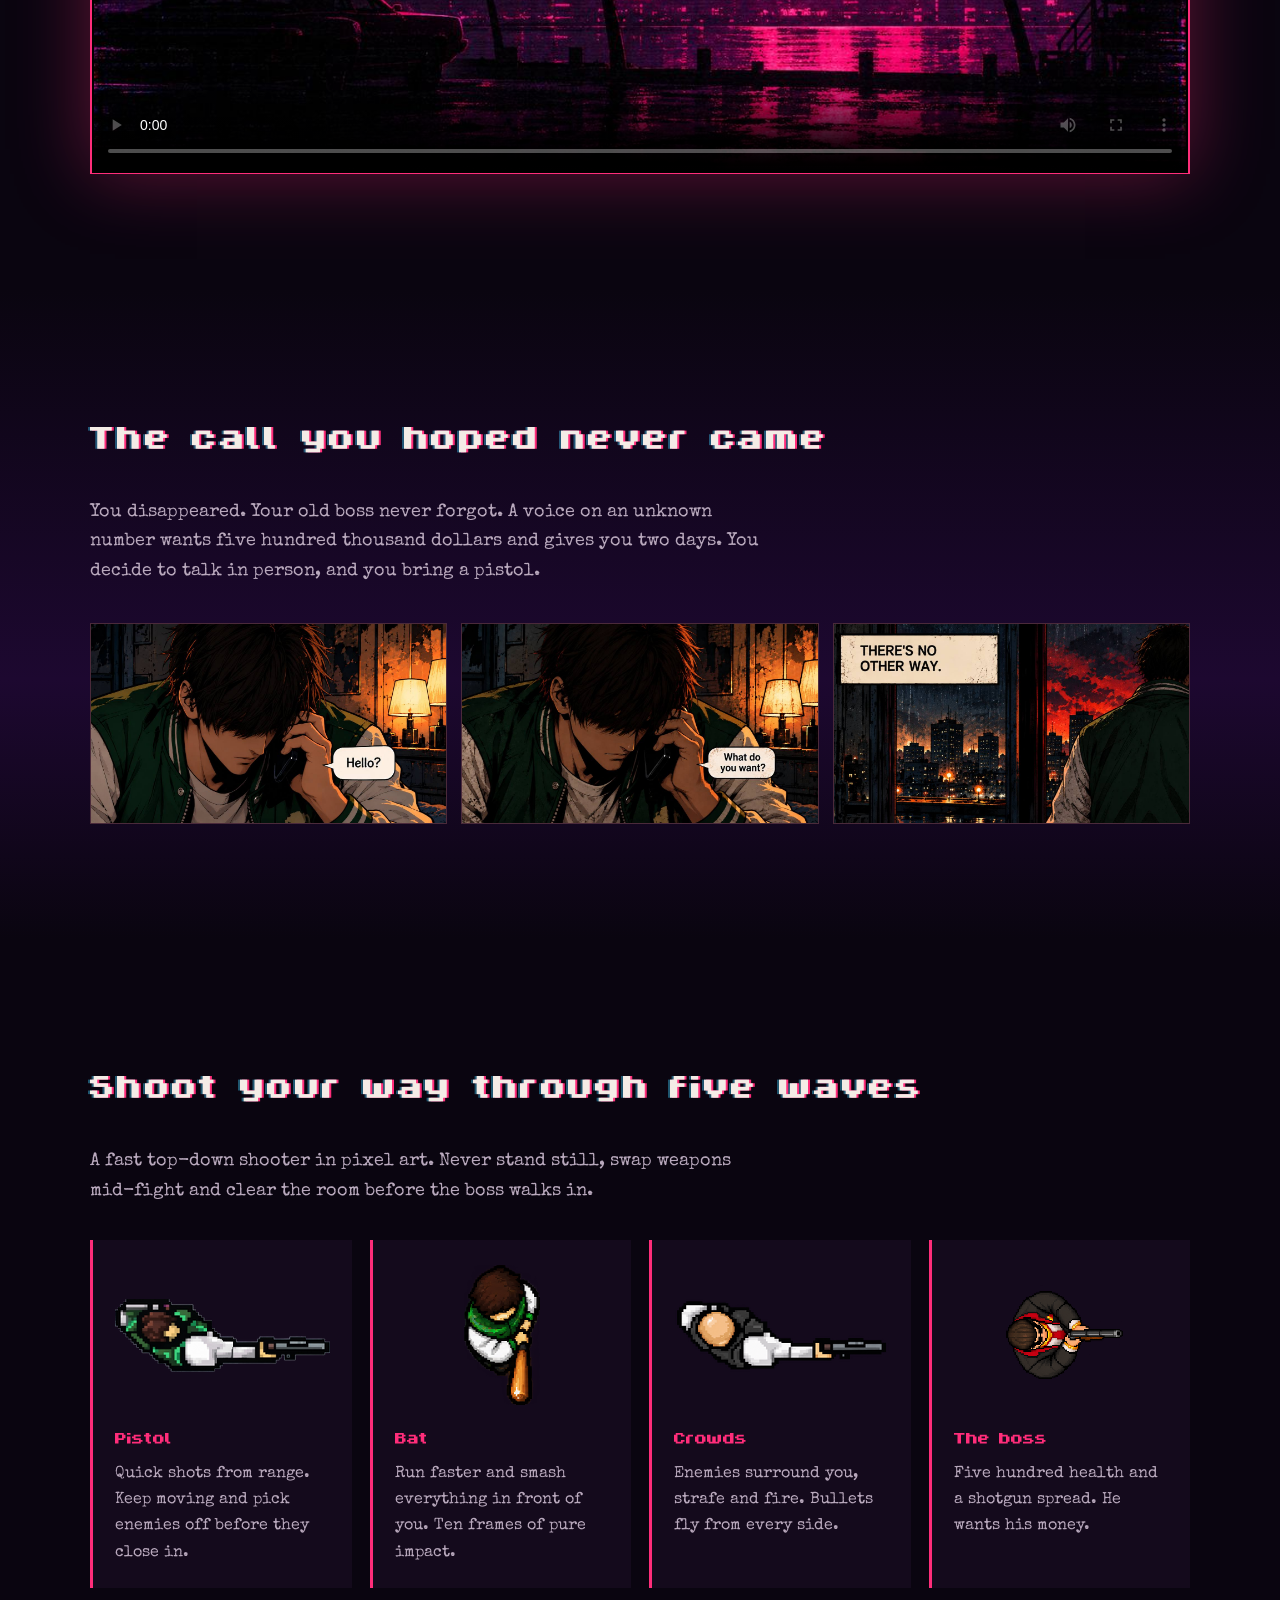
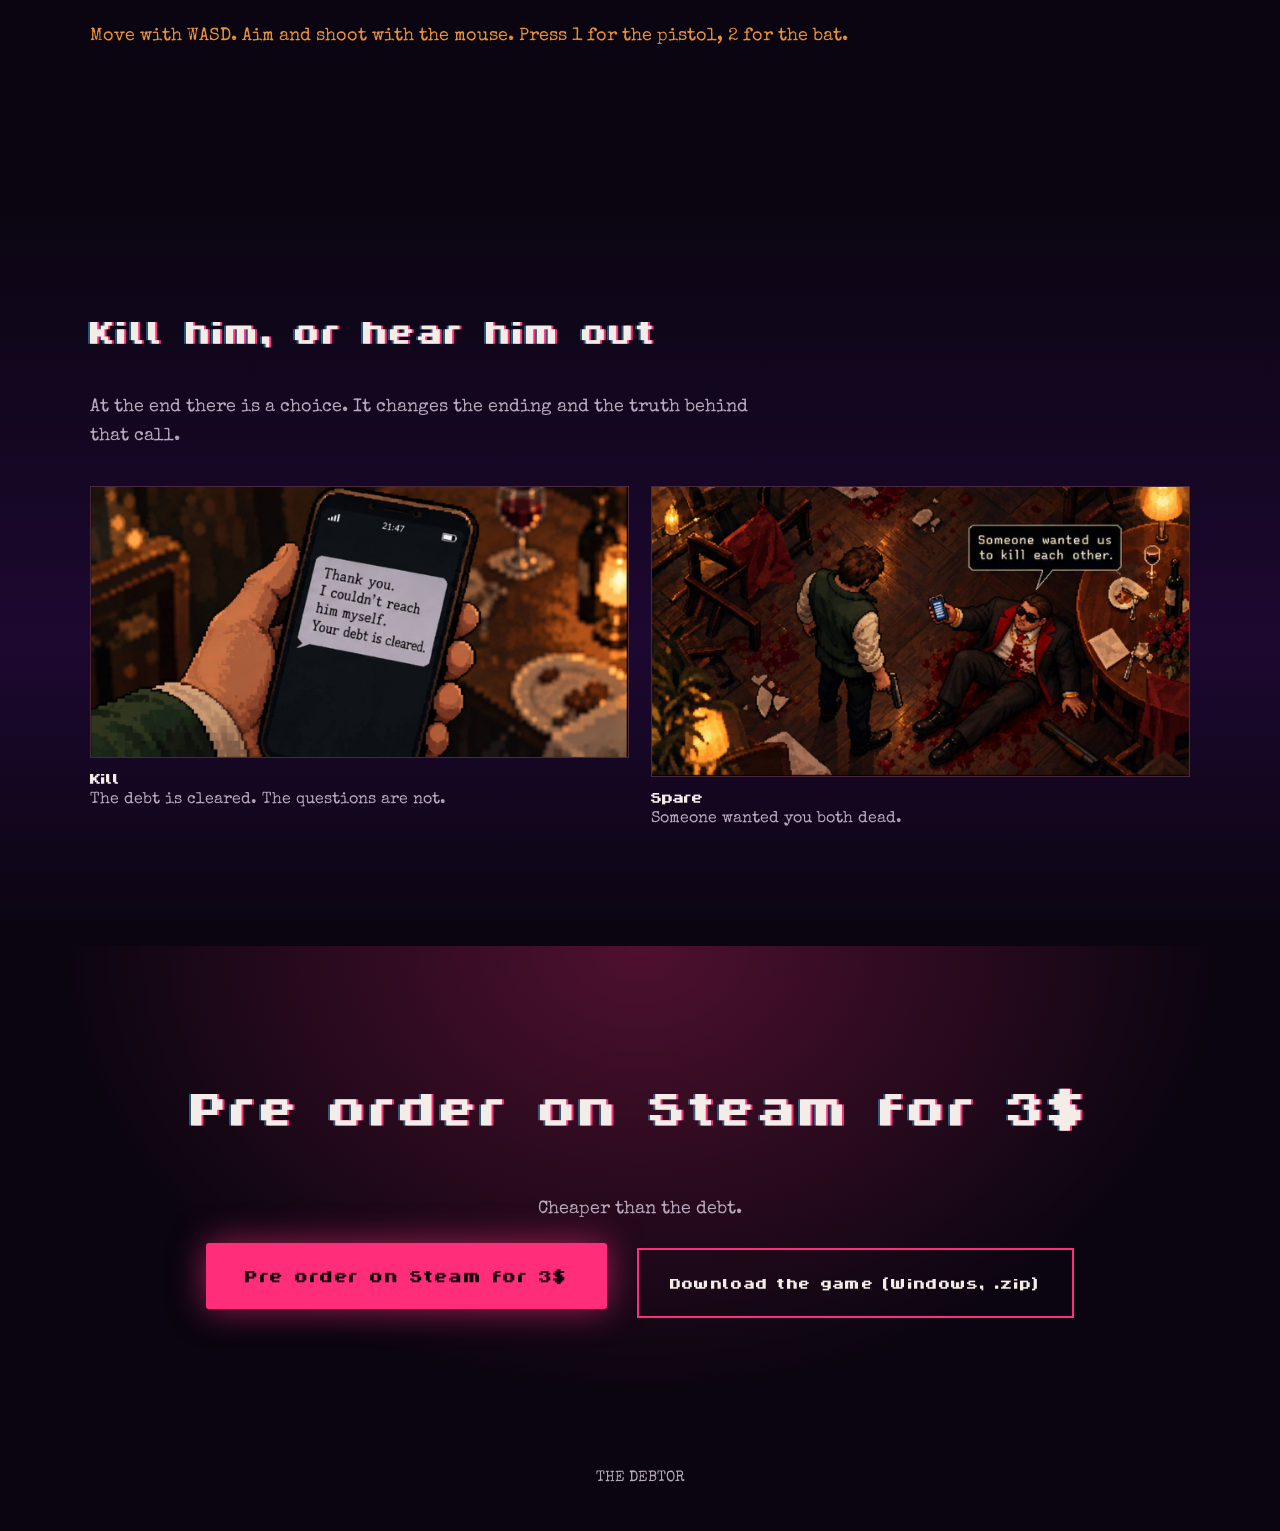
==== commit 706f921d: "Add files via upload" ====
--- a/index.html
+++ b/index.html
@@ -1,7 +1,7 @@
 <!DOCTYPE html>
 <html lang="en"><head><meta charset="utf-8">
 <meta name="viewport" content="width=device-width, initial-scale=1, viewport-fit=cover">
-<title>THE DEBTOR — Download the game</title>
+<title>THE DEBTOR — Pre order on Steam for 3$</title>
 <link rel="stylesheet" href="https://fonts.googleapis.com/css2?family=Special+Elite&display=swap">
 <link rel="stylesheet" href="css/style.css"></head><body>
 <header class="hero">
@@ -9,7 +9,7 @@
  <div class="hero-in">
   <h1 class="sr">The Debtor</h1>
   <p class="tag">Everyone owes something.</p>
-  <a class="cta" href="#download">Download the game</a><a class="ghost" href="#trailer">Watch the trailer</a>
+  <a class="cta" href="#preorder">Pre order on Steam for 3$</a><a class="ghost" href="#trailer">Watch the trailer</a>
  </div>
 </header>
 
@@ -50,10 +50,15 @@
  </div>
 </div></section>
 
-<section class="buy" id="download"><div class="w">
- <h2>Download the game</h2>
- <p>Forty-eight hours to settle up.</p>
- <a class="cta" href="https://github.com/Tyholaz/The-Debtor/releases/tag/DEMO" rel="noopener">Download the game</a>
+<section class="buy" id="preorder"><div class="w">
+ <h2>Pre order on Steam for 3$</h2>
+ <p>Cheaper than the debt.</p>
+ <!-- Replace # with your Steam page URL -->
+ <div class="buy-links">
+  <a class="cta" href="#">Pre order on Steam for 3$</a>
+  <!-- Replace YOUR_USER/YOUR_REPO with your GitHub repo; the file name must match the release asset -->
+  <a class="ghost dl" href="https://github.com/YOUR_USER/YOUR_REPO/releases/latest/download/THE-DEBTOR.zip" rel="noopener" download>Download the game (Windows, .zip)</a>
+ </div>
 </div></section>
 <footer>THE DEBTOR</footer>
 
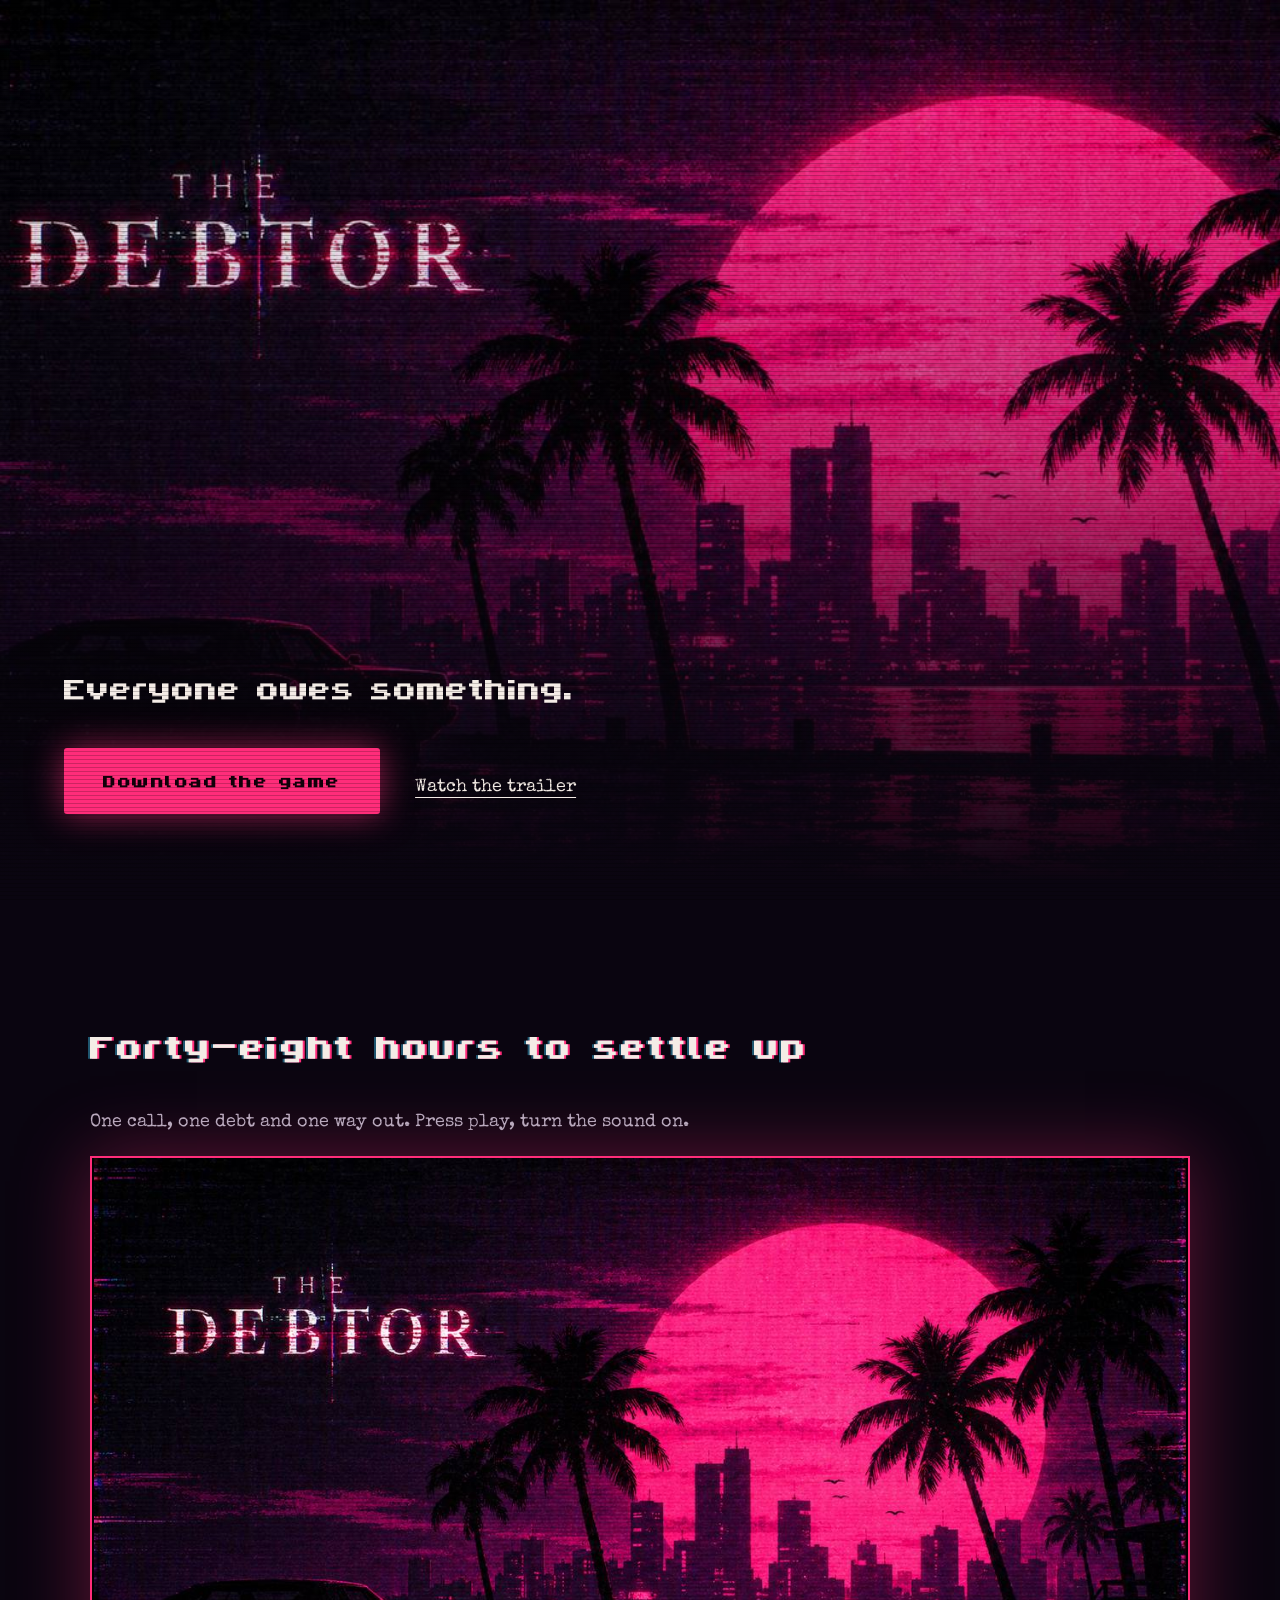
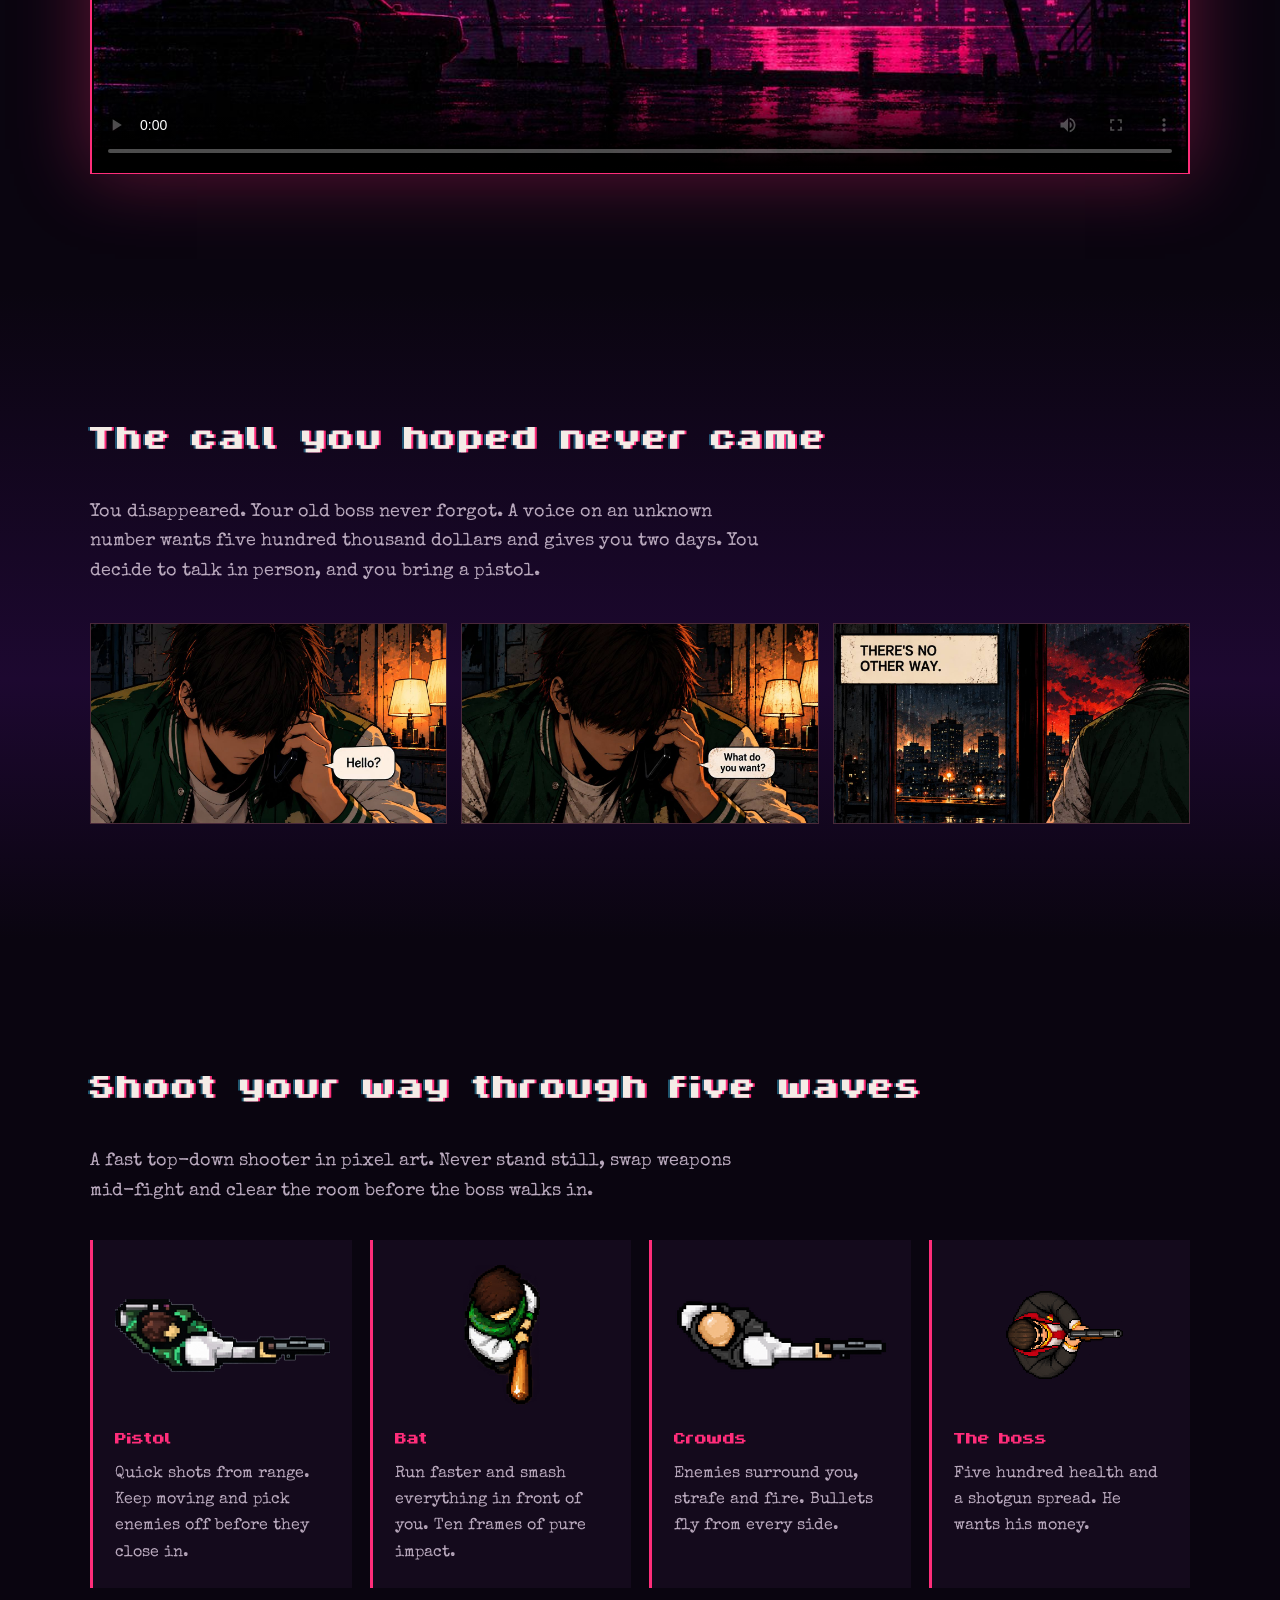
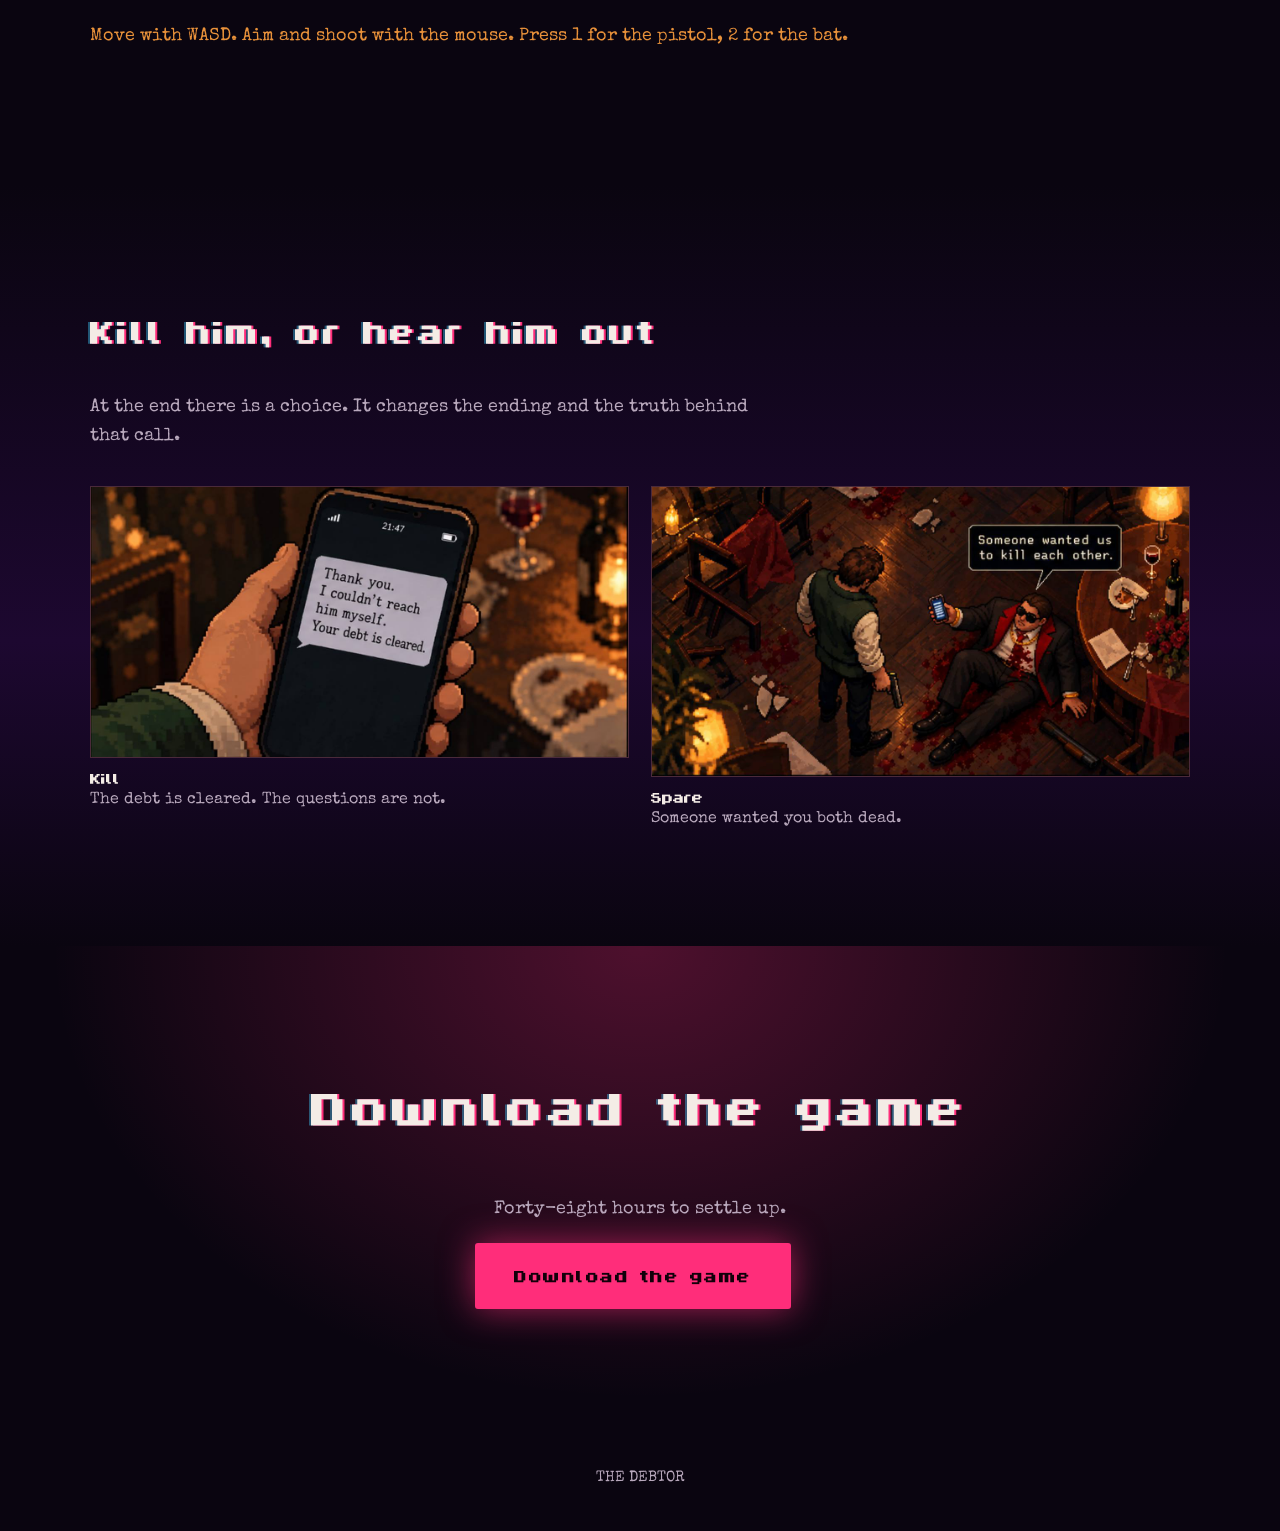
==== commit 0ce91028: "Add files via upload" ====
--- a/index.html
+++ b/index.html
@@ -1,7 +1,7 @@
 <!DOCTYPE html>
 <html lang="en"><head><meta charset="utf-8">
 <meta name="viewport" content="width=device-width, initial-scale=1, viewport-fit=cover">
-<title>THE DEBTOR — Pre order on Steam for 3$</title>
+<title>THE DEBTOR — Download the game</title>
 <link rel="stylesheet" href="https://fonts.googleapis.com/css2?family=Special+Elite&display=swap">
 <link rel="stylesheet" href="css/style.css"></head><body>
 <header class="hero">
@@ -9,7 +9,7 @@
  <div class="hero-in">
   <h1 class="sr">The Debtor</h1>
   <p class="tag">Everyone owes something.</p>
-  <a class="cta" href="#preorder">Pre order on Steam for 3$</a><a class="ghost" href="#trailer">Watch the trailer</a>
+  <a class="cta" href="#download">Download the game</a><a class="ghost" href="#trailer">Watch the trailer</a>
  </div>
 </header>
 
@@ -50,15 +50,10 @@
  </div>
 </div></section>
 
-<section class="buy" id="preorder"><div class="w">
- <h2>Pre order on Steam for 3$</h2>
- <p>Cheaper than the debt.</p>
- <!-- Replace # with your Steam page URL -->
- <div class="buy-links">
-  <a class="cta" href="#">Pre order on Steam for 3$</a>
-  <!-- Replace YOUR_USER/YOUR_REPO with your GitHub repo; the file name must match the release asset -->
-  <a class="ghost dl" href="https://github.com/YOUR_USER/YOUR_REPO/releases/latest/download/THE-DEBTOR.zip" rel="noopener" download>Download the game (Windows, .zip)</a>
- </div>
+<section class="buy" id="download"><div class="w">
+ <h2>Download the game</h2>
+ <p>Forty-eight hours to settle up.</p>
+ <a class="cta" href="https://github.com/Tyholaz/The-Debtor/releases/download/DEMO/THE-DEBTOR-DEMO.rar" rel="noopener" download>Download the game</a>
 </div></section>
 <footer>THE DEBTOR</footer>
 
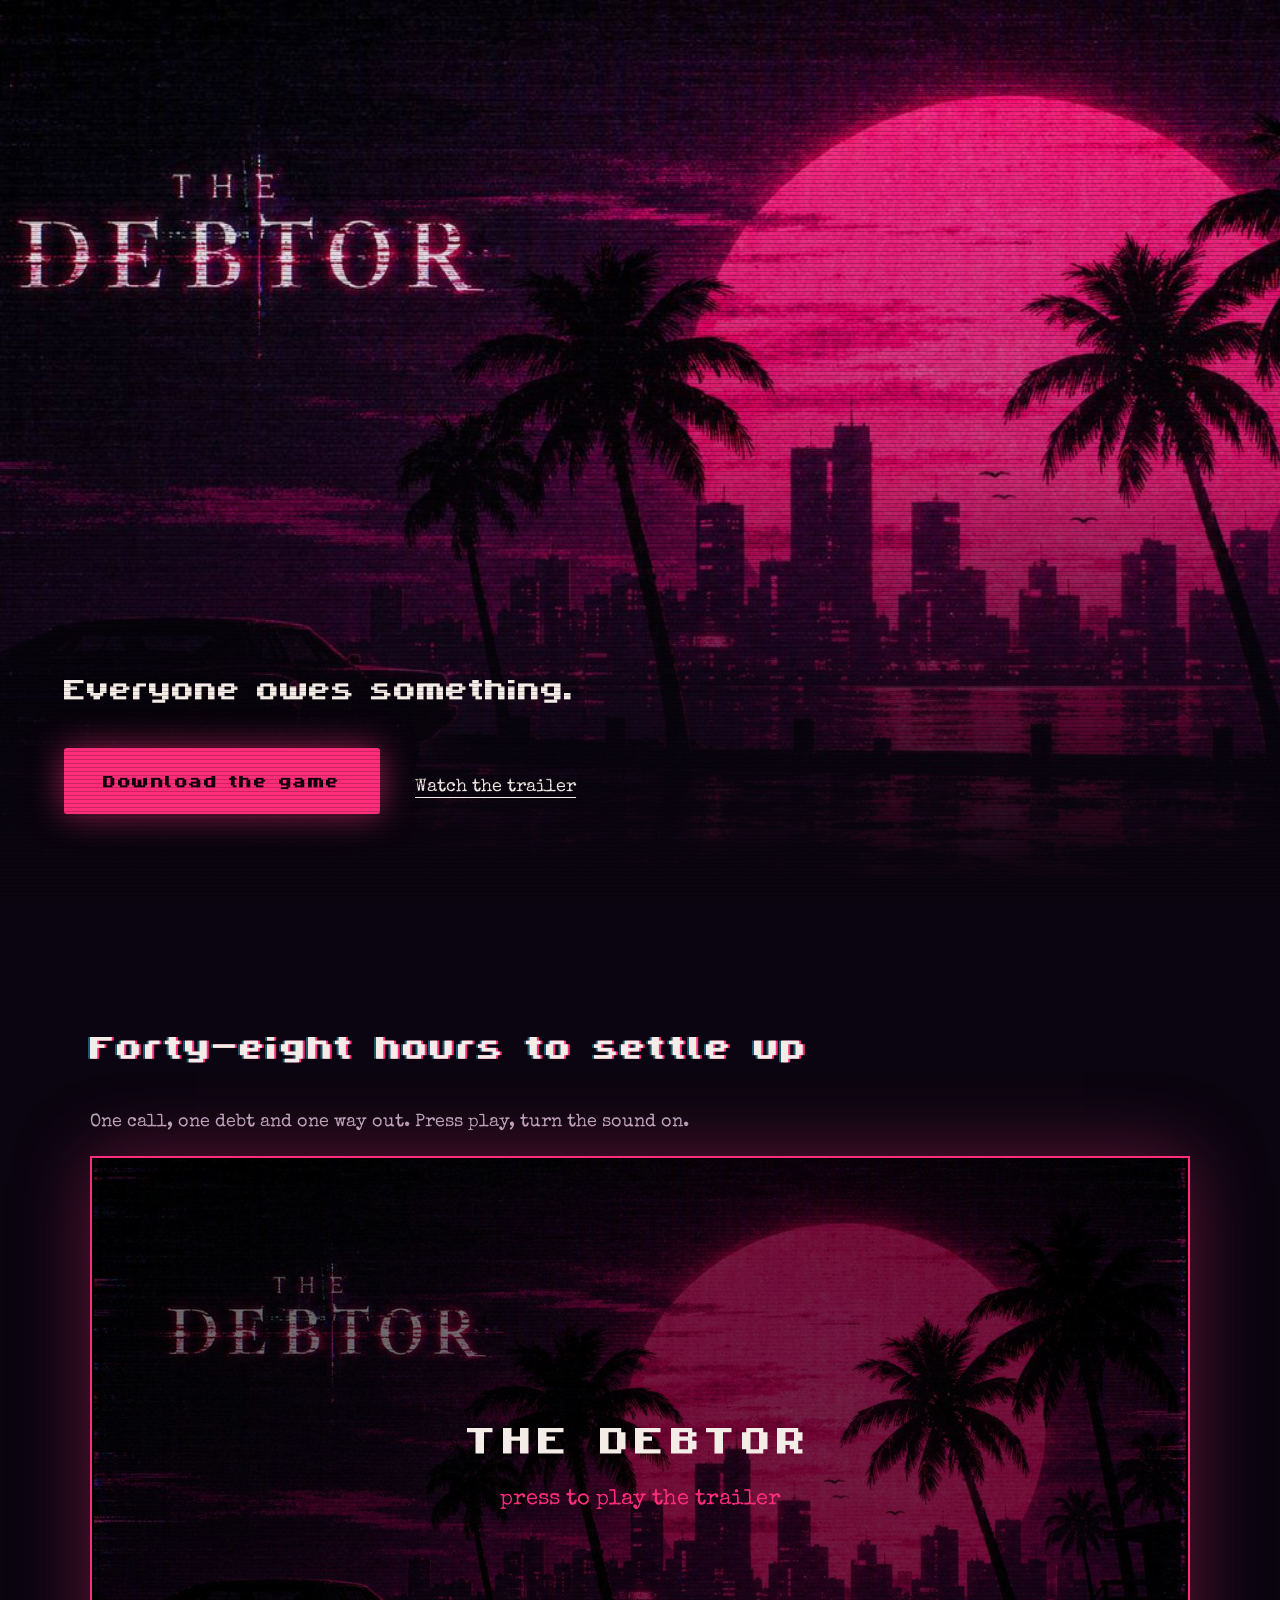
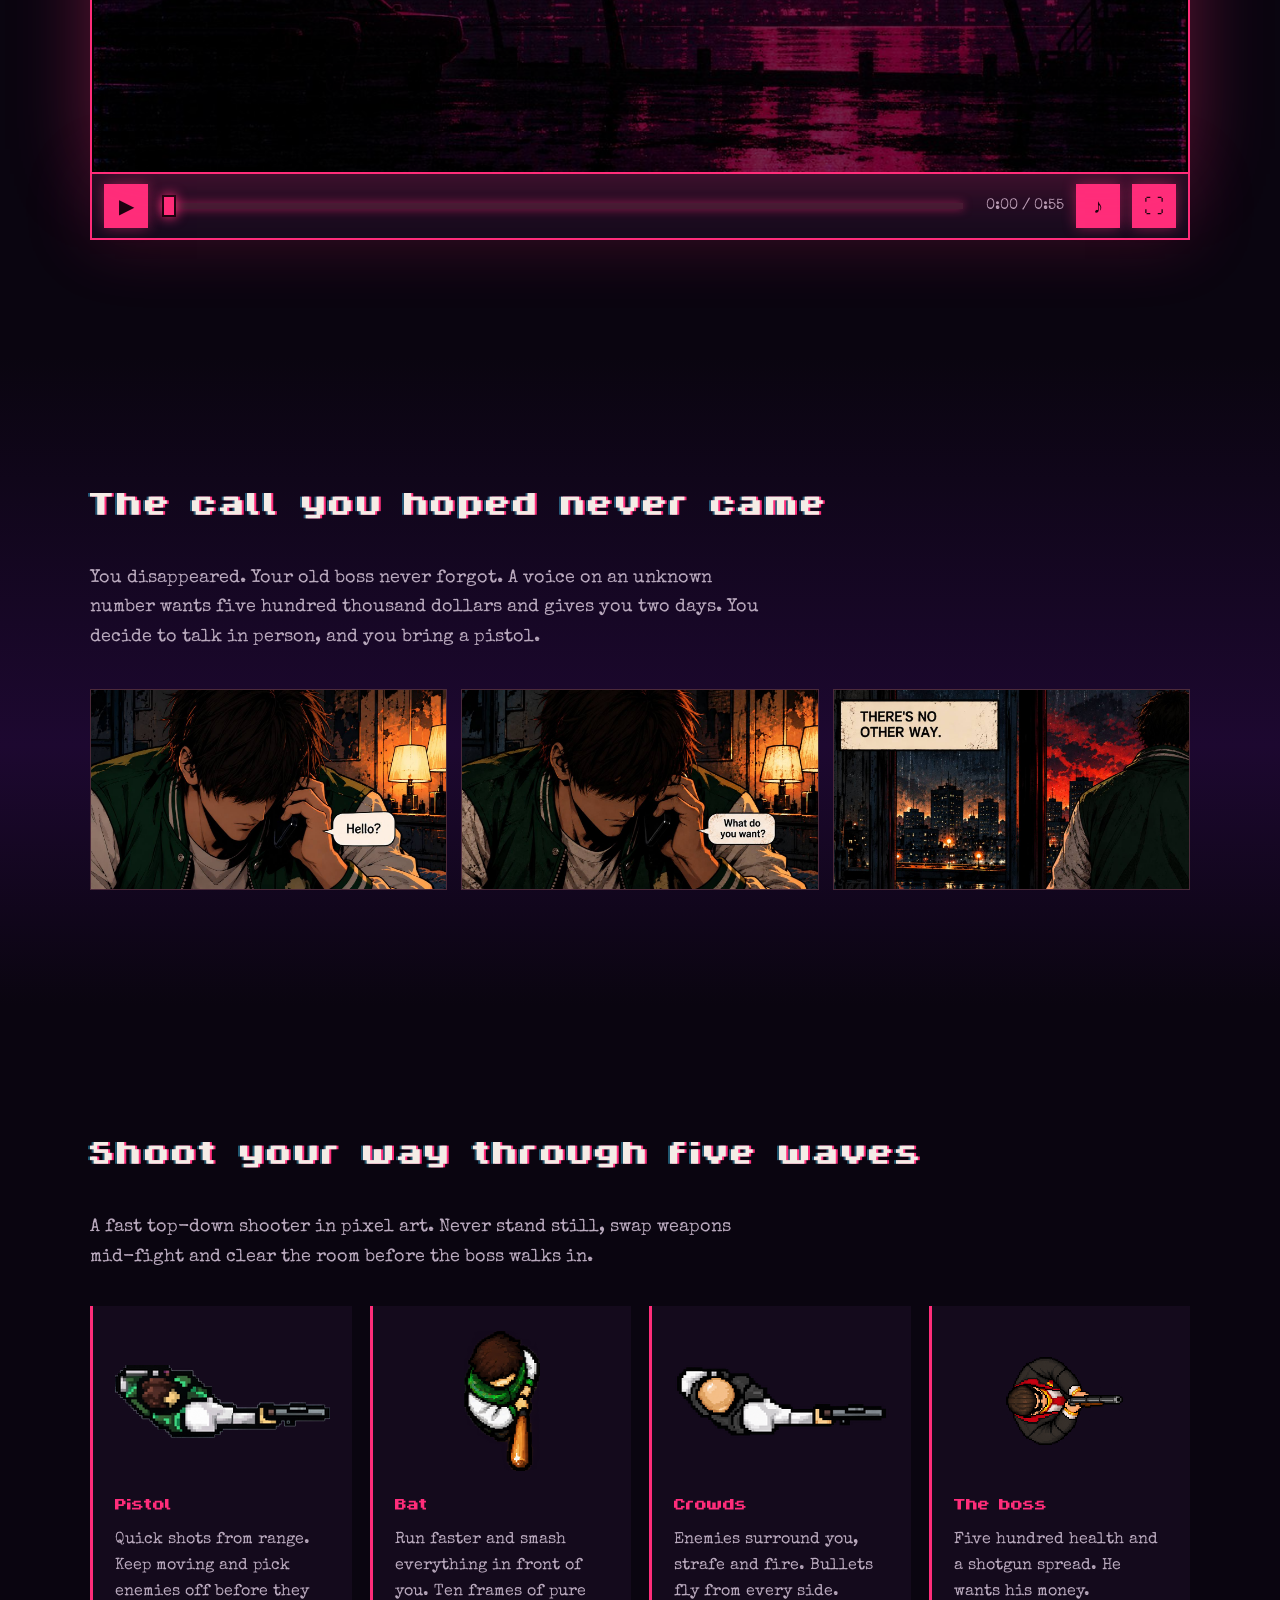
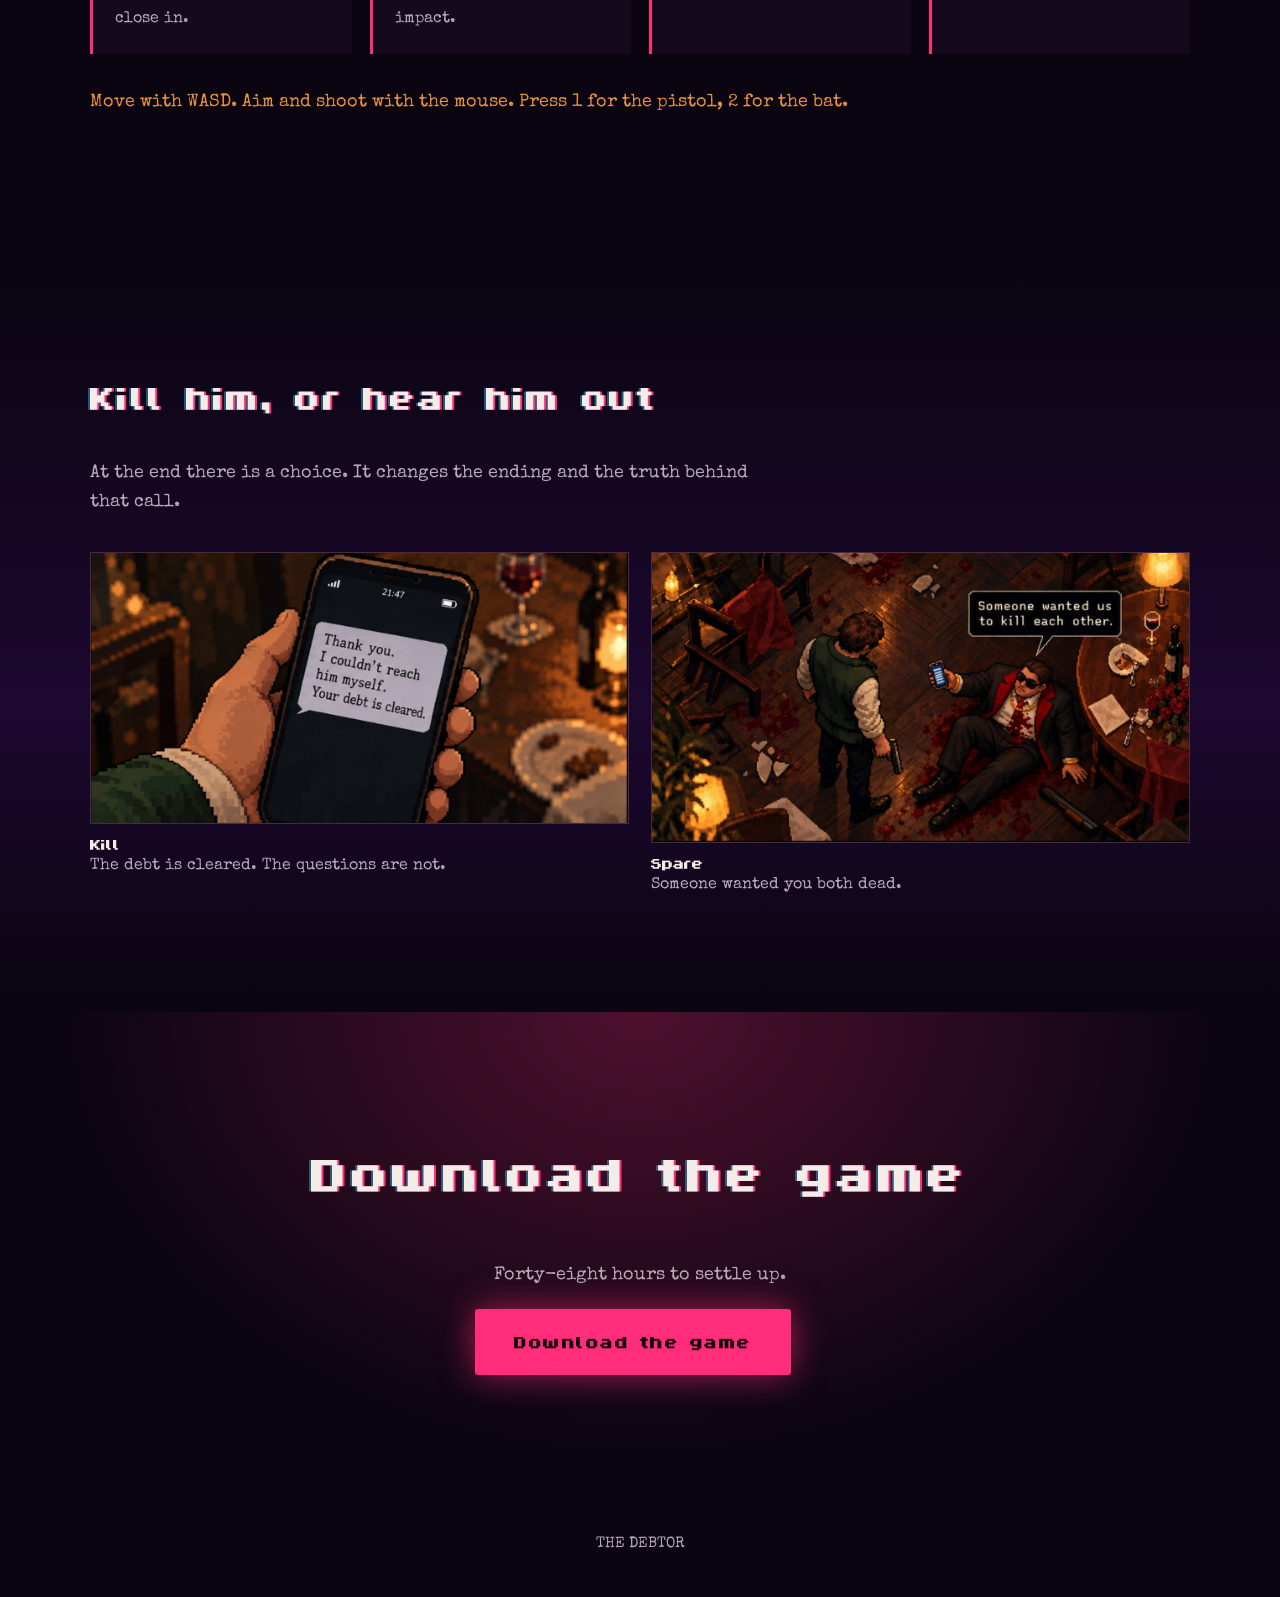
==== commit b4740756: "Add files via upload" ====
--- a/index.html
+++ b/index.html
@@ -16,7 +16,13 @@
 <section id="trailer"><div class="w">
  <h2>Forty-eight hours to settle up</h2>
  <p>One call, one debt and one way out. Press play, turn the sound on.</p>
- <video class="vid" controls playsinline preload="metadata" poster="assets/images/menu.jpg"><source src="assets/video/trailer.mp4" type="video/mp4"></video>
+ <div class="player" id="pl">
+ <div class="screen">
+  <video id="v" playsinline preload="metadata" poster="assets/images/menu.jpg"><source src="assets/video/trailer.mp4" type="video/mp4"></video>
+  <div id="o" role="button" tabindex="0" aria-label="Play trailer"><div><b>THE DEBTOR</b><span id="m">press to play the trailer</span></div></div>
+ </div>
+ <div class="ctl"><button id="pp" type="button" aria-label="Play">▶</button><input id="sk" type="range" min="0" max="55" step="0.1" value="0" aria-label="Seek"><span id="tm">0:00 / 0:55</span><button id="mt" type="button" aria-label="Mute">♪</button><button id="fs" type="button" aria-label="Fullscreen">⛶</button></div>
+</div>
 </div></section>
 
 <section class="story"><div class="w">
@@ -59,4 +65,5 @@
 
 <script src="js/assets.js"></script>
 <script src="js/page.js"></script>
+<script src="js/player.js"></script>
 </body></html>
--- a/css/style.css
+++ b/css/style.css
@@ -82,3 +82,16 @@
 .buy-links{display:flex;flex-wrap:wrap;gap:16px;justify-content:center;align-items:center}
 .dl{border:2px solid var(--pink);text-decoration:none;font:400 clamp(18px,2.2vw,26px) G,Georgia,serif;letter-spacing:.05em}
 .dl:hover{background:rgba(255,45,122,.18)}
+
+/* ---------- neon player (mp4) ---------- */
+.screen video{width:100%;height:100%;display:block;object-fit:contain;background:#000}
+.ctl{box-shadow:0 0 70px rgba(255,45,122,.2)}
+.ctl button{box-shadow:0 0 14px rgba(255,45,122,.45)}
+.ctl button:hover{filter:brightness(1.15)}
+.ctl button.off{background:#3a1a2e;color:var(--pink);box-shadow:none}
+#sk{-webkit-appearance:none;appearance:none;background:transparent;height:28px}
+#sk::-webkit-slider-runnable-track{height:6px;background:linear-gradient(90deg,var(--pink) var(--p,0%),#3a1a2e var(--p,0%));box-shadow:0 0 10px rgba(255,45,122,.55)}
+#sk::-webkit-slider-thumb{-webkit-appearance:none;width:14px;height:22px;margin-top:-8px;background:var(--pink);border:2px solid #12000a;border-radius:0;box-shadow:0 0 12px var(--pink)}
+#sk::-moz-range-track{height:6px;background:#3a1a2e}
+#sk::-moz-range-progress{height:6px;background:var(--pink);box-shadow:0 0 10px rgba(255,45,122,.55)}
+#sk::-moz-range-thumb{width:10px;height:18px;border-radius:0;background:var(--pink);border:2px solid #12000a;box-shadow:0 0 12px var(--pink)}
